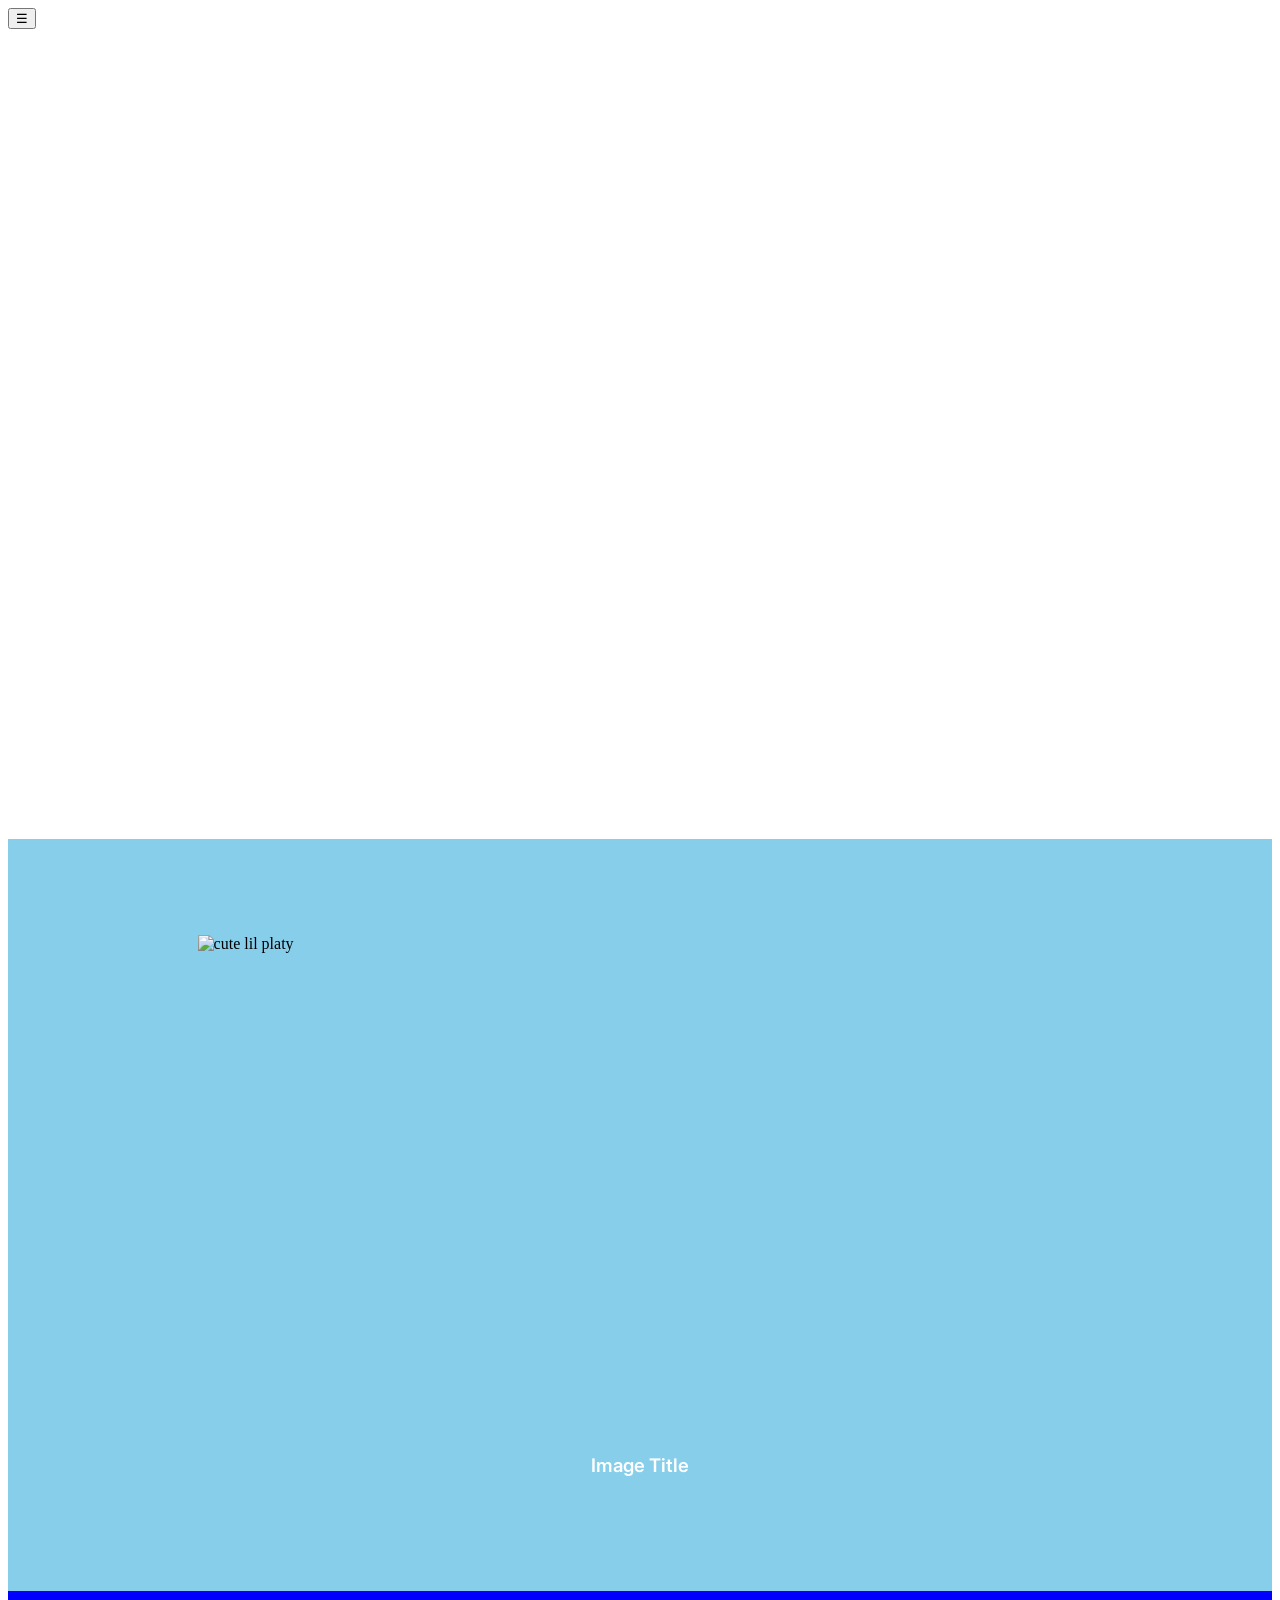
==== website/index.html @ 30c5d7a0 "started skeleton" ====
<!DOCTYPE html>
<html lang="eng">
<head>
    <meta charset="UTF-8">
    <meta name="viewport" content="width=device-width, initial-scale=1.0">
    <title>ruilyn</title>
    <link rel="stylesheet" href="css/styles.css">
</head>

<body>

    <header>
        <nav>
            <!--logo-->
            <button class="menu-button">☰</button>
        </nav>
    </header>

<main>

    <section class="hero">
        <!--heading-->
        <!--subtitle-->
        <!--art-->
    </section>

    <section class="content">

            <section class="featured">
                <img src="https://assets.wwf.org.au/image/upload/v1674690824/website-media/news-blogs/platypus_naturepicturelibrary.jpg" alt="cute lil platy">
                <h1>Image Title</h1>
            </section>

            <section class="blog-preview">
                <!--three portrait cards-->
            </section>

    </section>

</main>

    <footer class="footer">
        <!--contact-->
        <!--location-->
        <!--copyright-->
    </footer>

</body>

</html>
---- website/css/styles.css ----
@font-face {
    font-family: "CrimsonText";
    src: url("../fonts/CrimsonText-Regular.ttf") format("truetype")
}

@font-face {
    font-family: "Inter";
    src: url("../fonts/Inter_24pt-SemiBold.ttf") format("truetype")
}

@font-face {
    font-family: "Datatype";
    src: url("../fonts/Datatype-VariableFont_wdth,wght.ttf") format("truetype")
}

@font-face {
    font-family: "Tanker";
    src: url("../fonts/Tanker-Regular.ttf") format("truetype")
}

h1 {
    font-family: "Inter", sans-serif;
    color: white;
}

h2 {
    font-family: "Datatype", sans-serif;
    color: white;
}

.hero {
    min-height: 90vh;
    background: white;
}

.featured {
    padding: 6rem 0;
    display: flex;
    flex-direction: column;
    align-items: center;
    background: skyblue;
}

.featured img {
    width: 70%;
    height: 500px;
    object-fit: cover;
}

.blog-preview {
    padding: 8rem 0;
    background: blue;
}

.footer {
    padding: 2rem;
    background: skyblue;
}
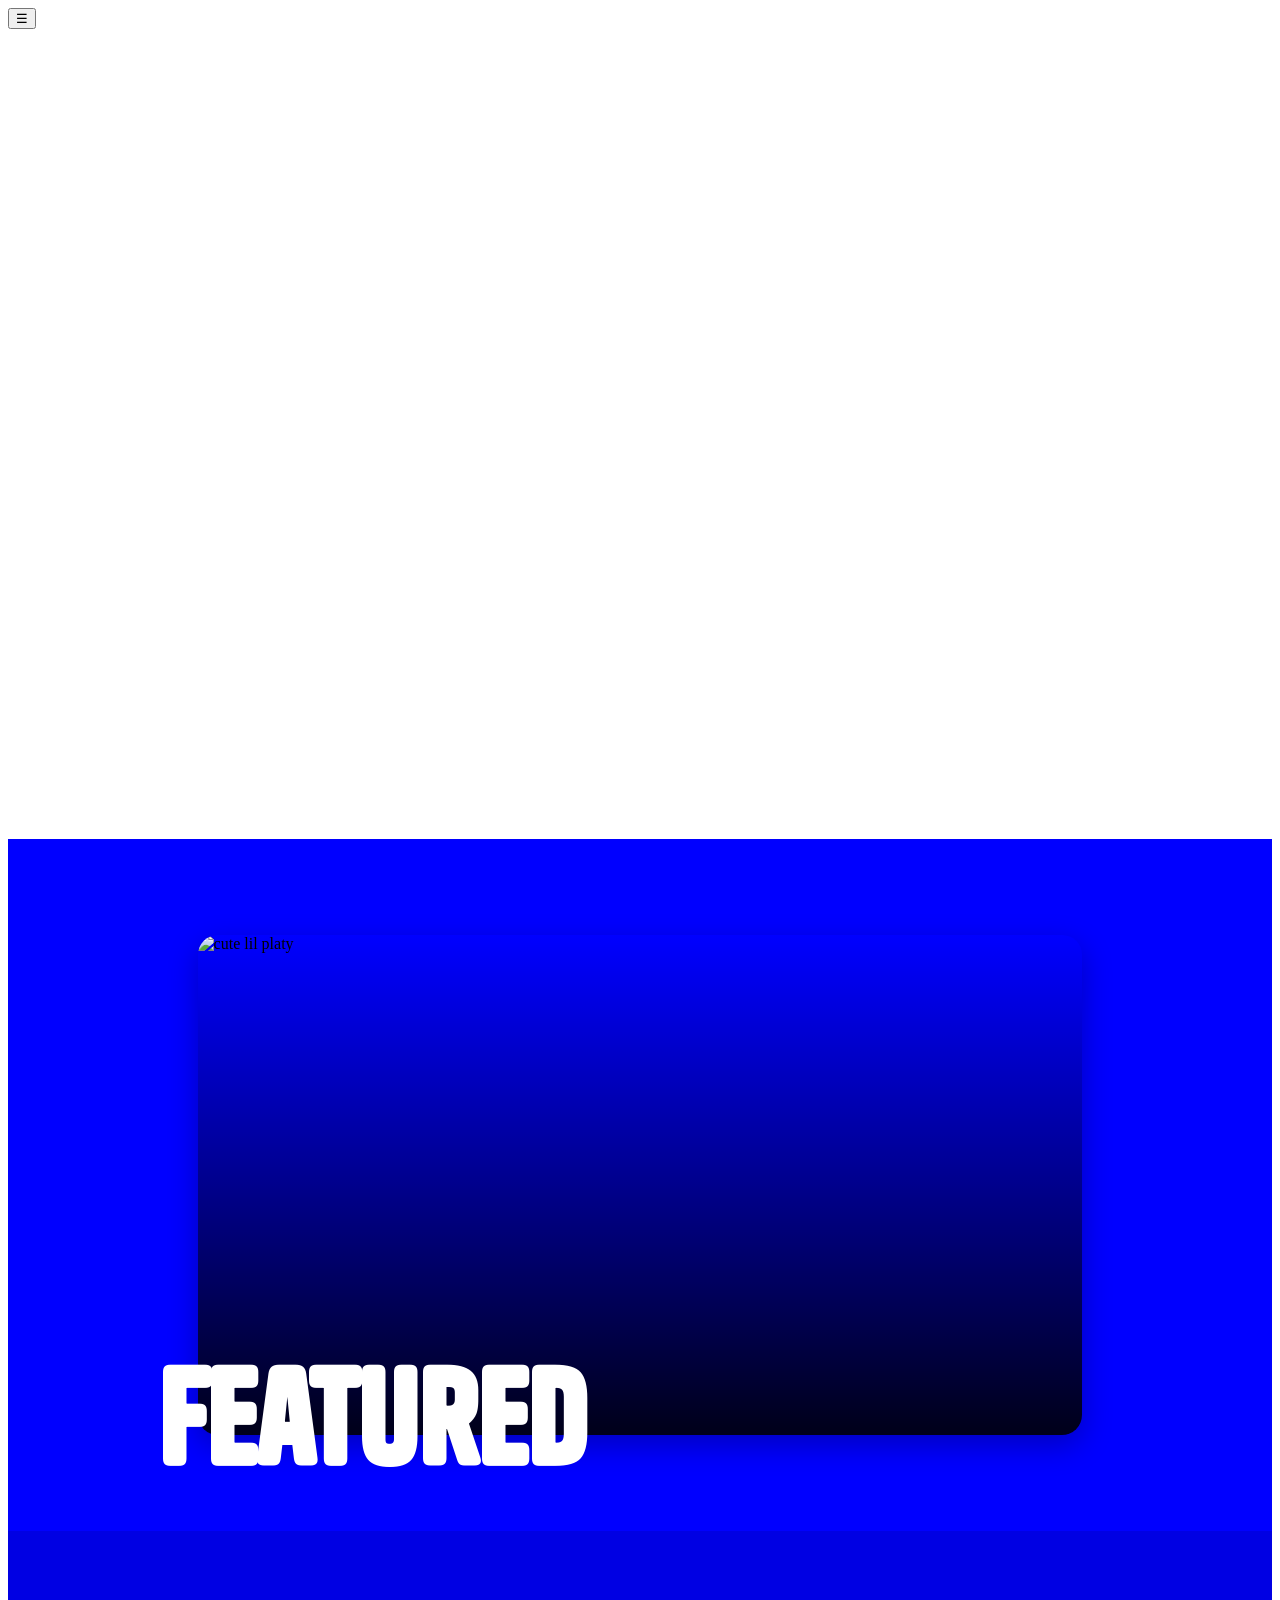
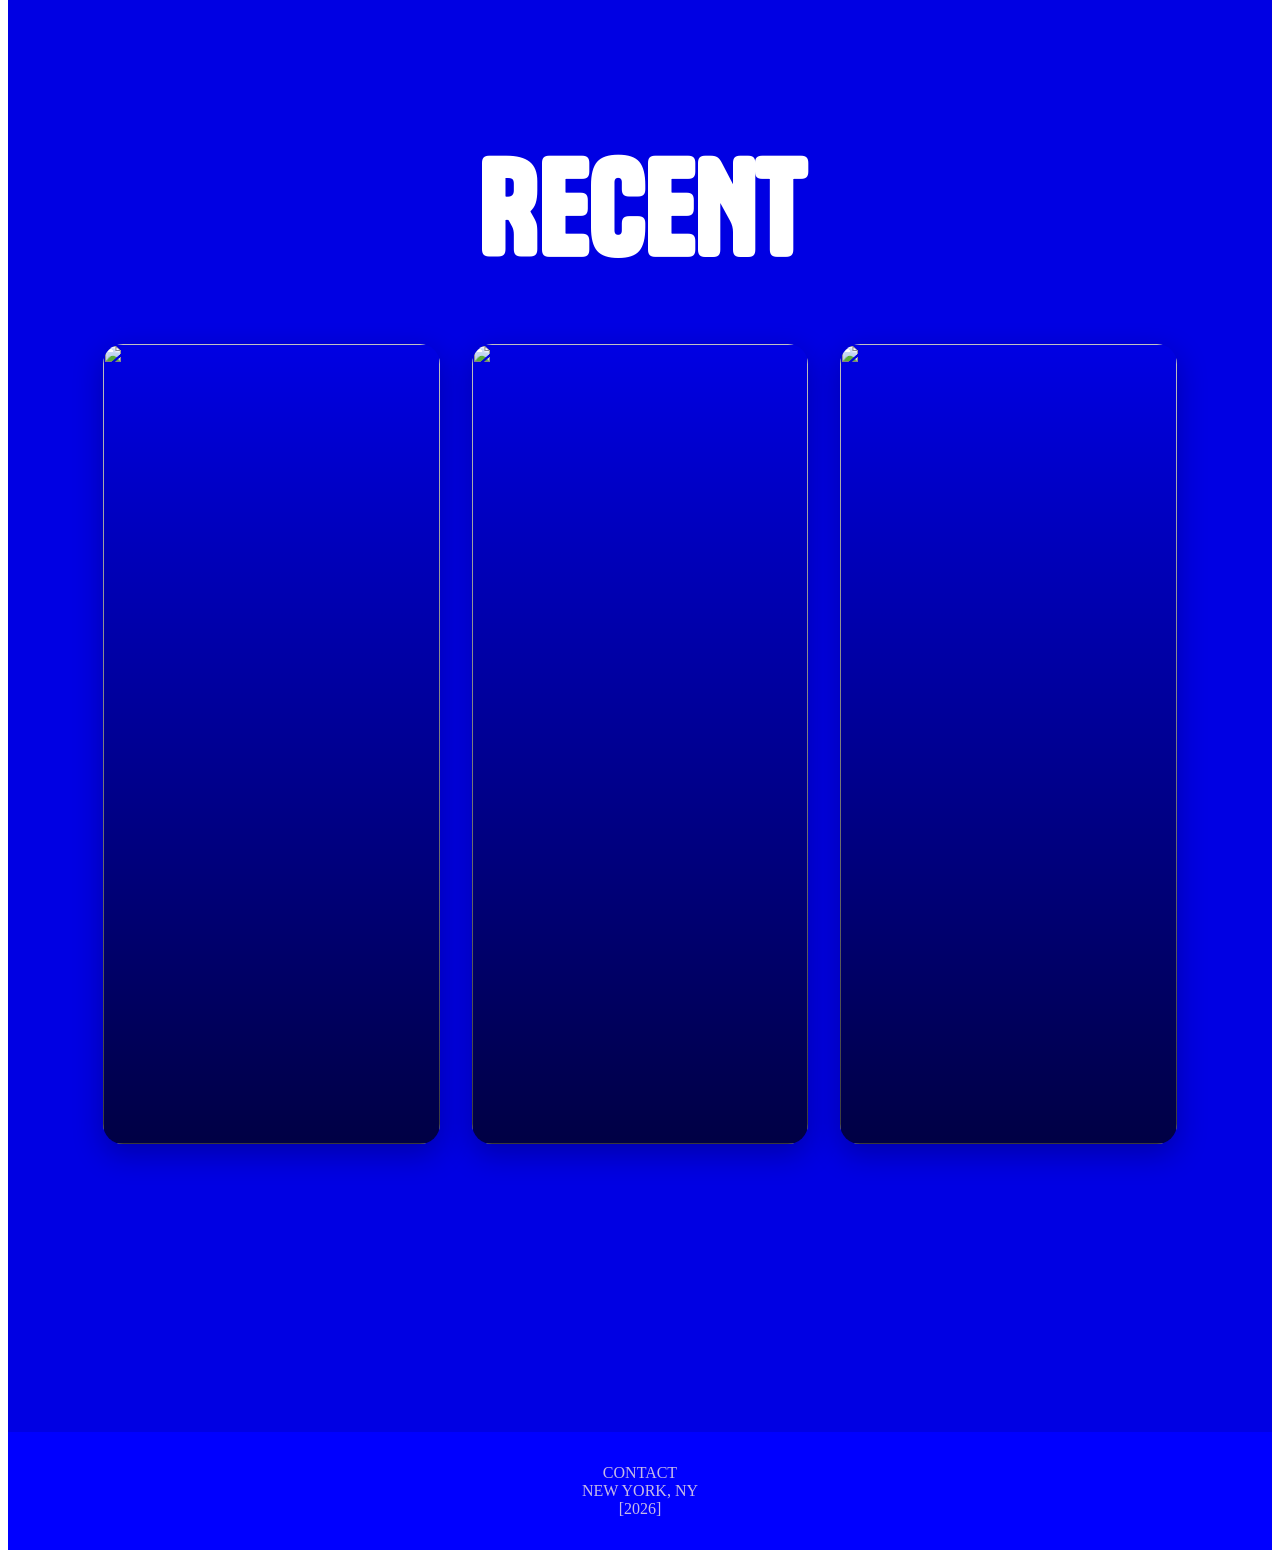
==== commit cd7edcf4: "styling some of main" ====
--- a/website/index.html
+++ b/website/index.html
@@ -27,12 +27,29 @@
     <section class="content">
 
             <section class="featured">
-                <img src="https://assets.wwf.org.au/image/upload/v1674690824/website-media/news-blogs/platypus_naturepicturelibrary.jpg" alt="cute lil platy">
-                <h1>Image Title</h1>
+                <div class="image-wrapper">
+                    <img src="https://assets.wwf.org.au/image/upload/v1674690824/website-media/news-blogs/platypus_naturepicturelibrary.jpg" alt="cute lil platy">
+                    <h1>featured</h1>
+                </div>
             </section>
 
             <section class="blog-preview">
-                <!--three portrait cards-->
+                <h1 class="blog-title">RECENT</h1>
+
+                <div class="blog-grid">
+                    <div class="blog-card">
+                        <img src="https://external-preview.redd.it/the-cutest-bunny-ever-v0-K79wB9y6FTucCH_G3UPUwYwG0-GNLL23GscggOwBTTk.jpeg?auto=webp&s=de1d626796770f38f88dc35085ad1b6b9e1d6243">
+                    </div>
+
+                    <div class="blog-card">
+                        <img src="https://i.imgur.com/57Ngi.jpg">
+                    </div>
+
+                    <div class="blog-card">
+                        <img src="https://listproducer.com/wp-content/uploads/2014/10/cute.jpg">
+                    </div>
+                </div>
+
             </section>
 
     </section>
@@ -40,9 +57,9 @@
 </main>
 
     <footer class="footer">
-        <!--contact-->
-        <!--location-->
-        <!--copyright-->
+        <a href="mailto:ruilyn@proton.me">CONTACT</a><br>
+        NEW YORK, NY<br>
+        [2026]
     </footer>
 
 </body>
--- a/website/css/styles.css
+++ b/website/css/styles.css
@@ -19,7 +19,7 @@
 }
 
 h1 {
-    font-family: "Inter", sans-serif;
+    font-family: "Tanker", sans-serif;
     color: white;
 }
 
@@ -36,23 +36,99 @@
 .featured {
     padding: 6rem 0;
     display: flex;
-    flex-direction: column;
-    align-items: center;
-    background: skyblue;
+    justify-content: center;
+    background: blue;
 }
 
-.featured img {
+.image-wrapper {
+    overflow: visible;
+    position: relative;
     width: 70%;
+}
+
+.image-wrapper img {
+    width: 100%;
     height: 500px;
     object-fit: cover;
+    display: block;
+    border-radius: 20px;
+    box-shadow: 0px 10px 30px rgba(0, 0, 0, 0.25);
+}
+
+.image-wrapper::after {
+    content: "";
+    position: absolute;
+    inset: 0;
+    background: linear-gradient(to top, rgba(0,0,0,0.9), transparent);
+    pointer-events: none;
+    border-radius: 20px;
+}
+
+.image-wrapper h1 {
+    position: absolute;
+    bottom: -70px;
+    left: -40px;
+    margin: 0;
+    font-size: 8rem;
+    color: white;
+    z-index: 2;
 }
 
 .blog-preview {
-    padding: 8rem 0;
-    background: blue;
+    padding: 4rem 0 18rem;
+    background: rgb(0, 0, 227);
+    text-align:center;
+}
+
+.blog-title {
+    font-size: 8rem;
+    margin-bottom: 3rem;
+}
+
+.blog-grid {
+    display: grid;
+    grid-template-columns: repeat(3, 1fr);
+    gap: 2rem;
+    width: 85%;
+    margin: 0 auto;
+}
+
+.blog-card {
+    position: relative;
+    border-radius: 20px;
+    overflow: hidden;
+    box-shadow: 0 10px 30px rgba(0,0,0,0.25);
+}
+
+.blog-card img {
+    width: 100%;
+    height: 800px;
+    object-fit: cover;
+    display: block;
+}
+
+.blog-card::after {
+    content: "";
+    position: absolute;
+    inset: 0;
+    background: linear-gradient(
+        to top,
+        rgba(0,0,0,0.7),
+        rgba(0,0,0,0)
+    );
+    pointer-events: none;
 }
 
 .footer {
     padding: 2rem;
-    background: skyblue;
-}+    background: blue;
+    font: "CrimsonText", serif;
+    font-size: 1rem;
+    color: rgb(198, 186, 230);
+    text-align: center;
+}
+
+.footer a {
+    color: inherit;
+    text-decoration: none;
+}
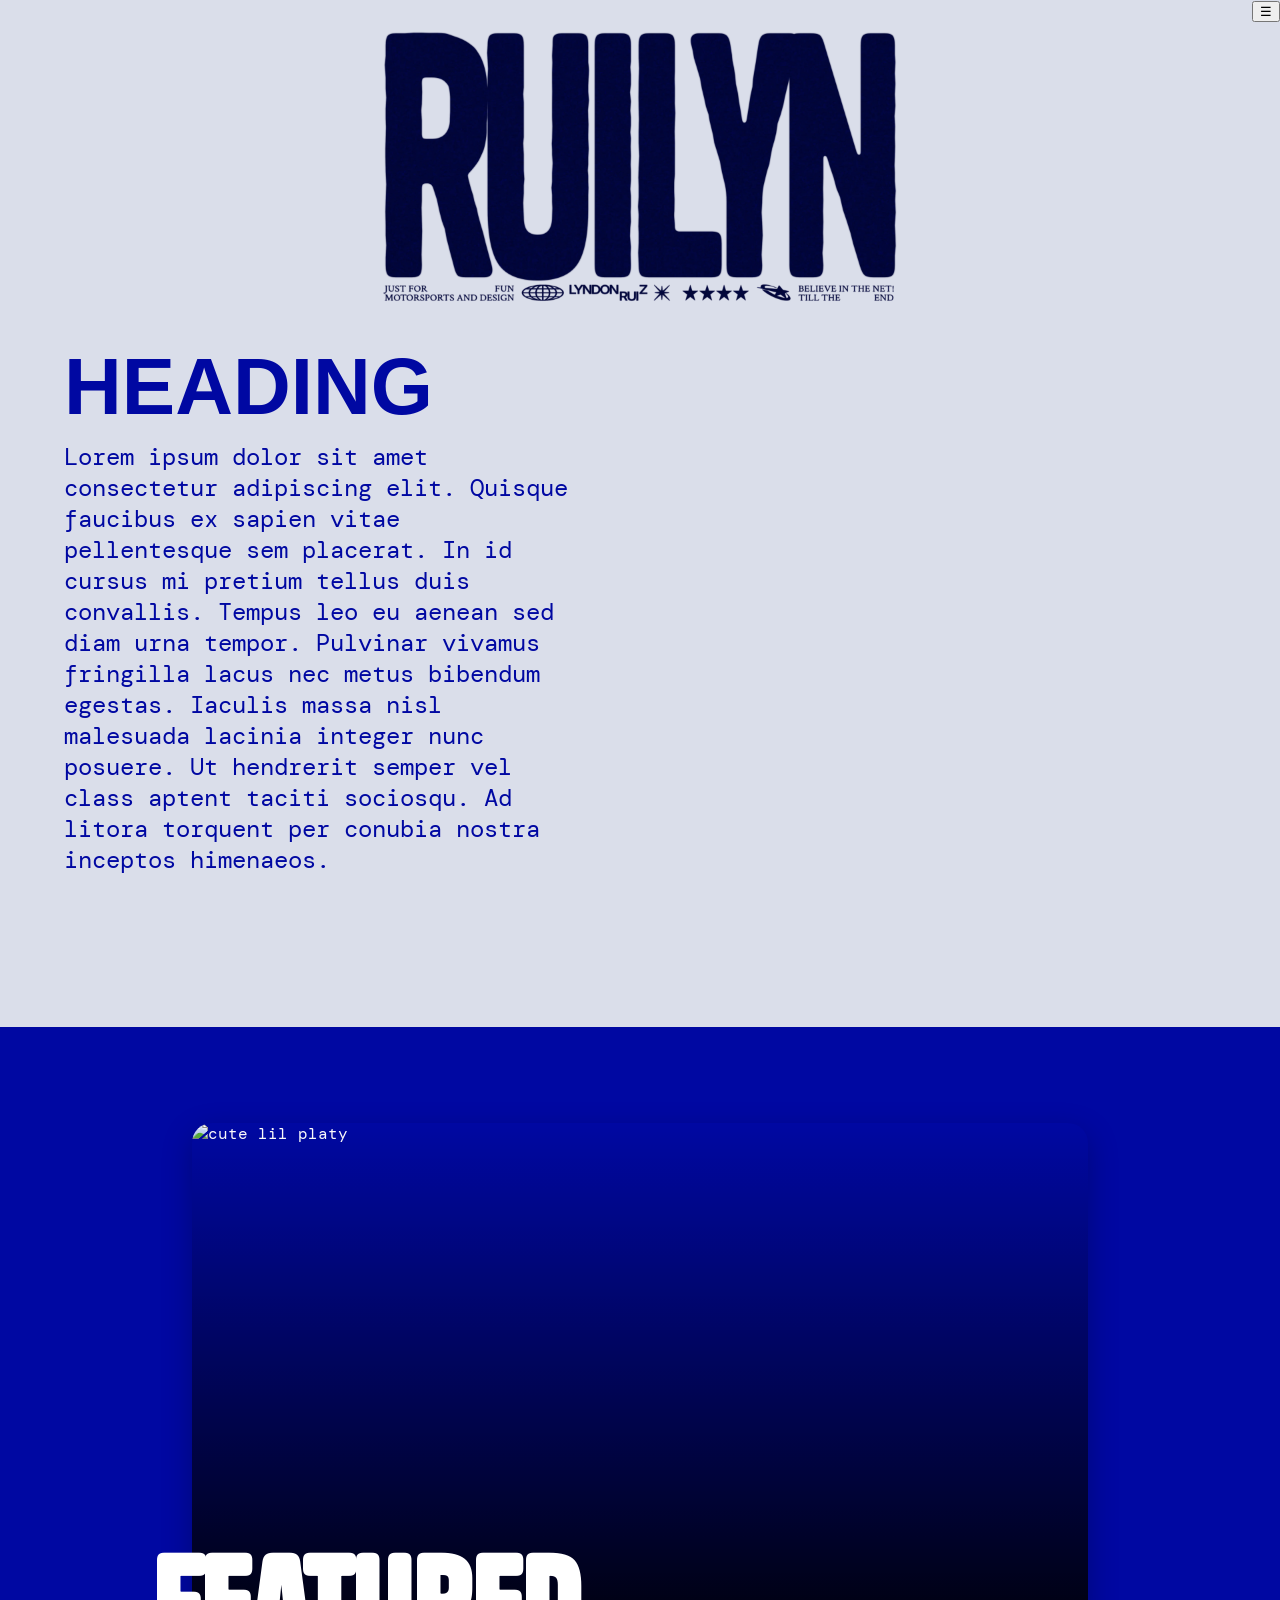
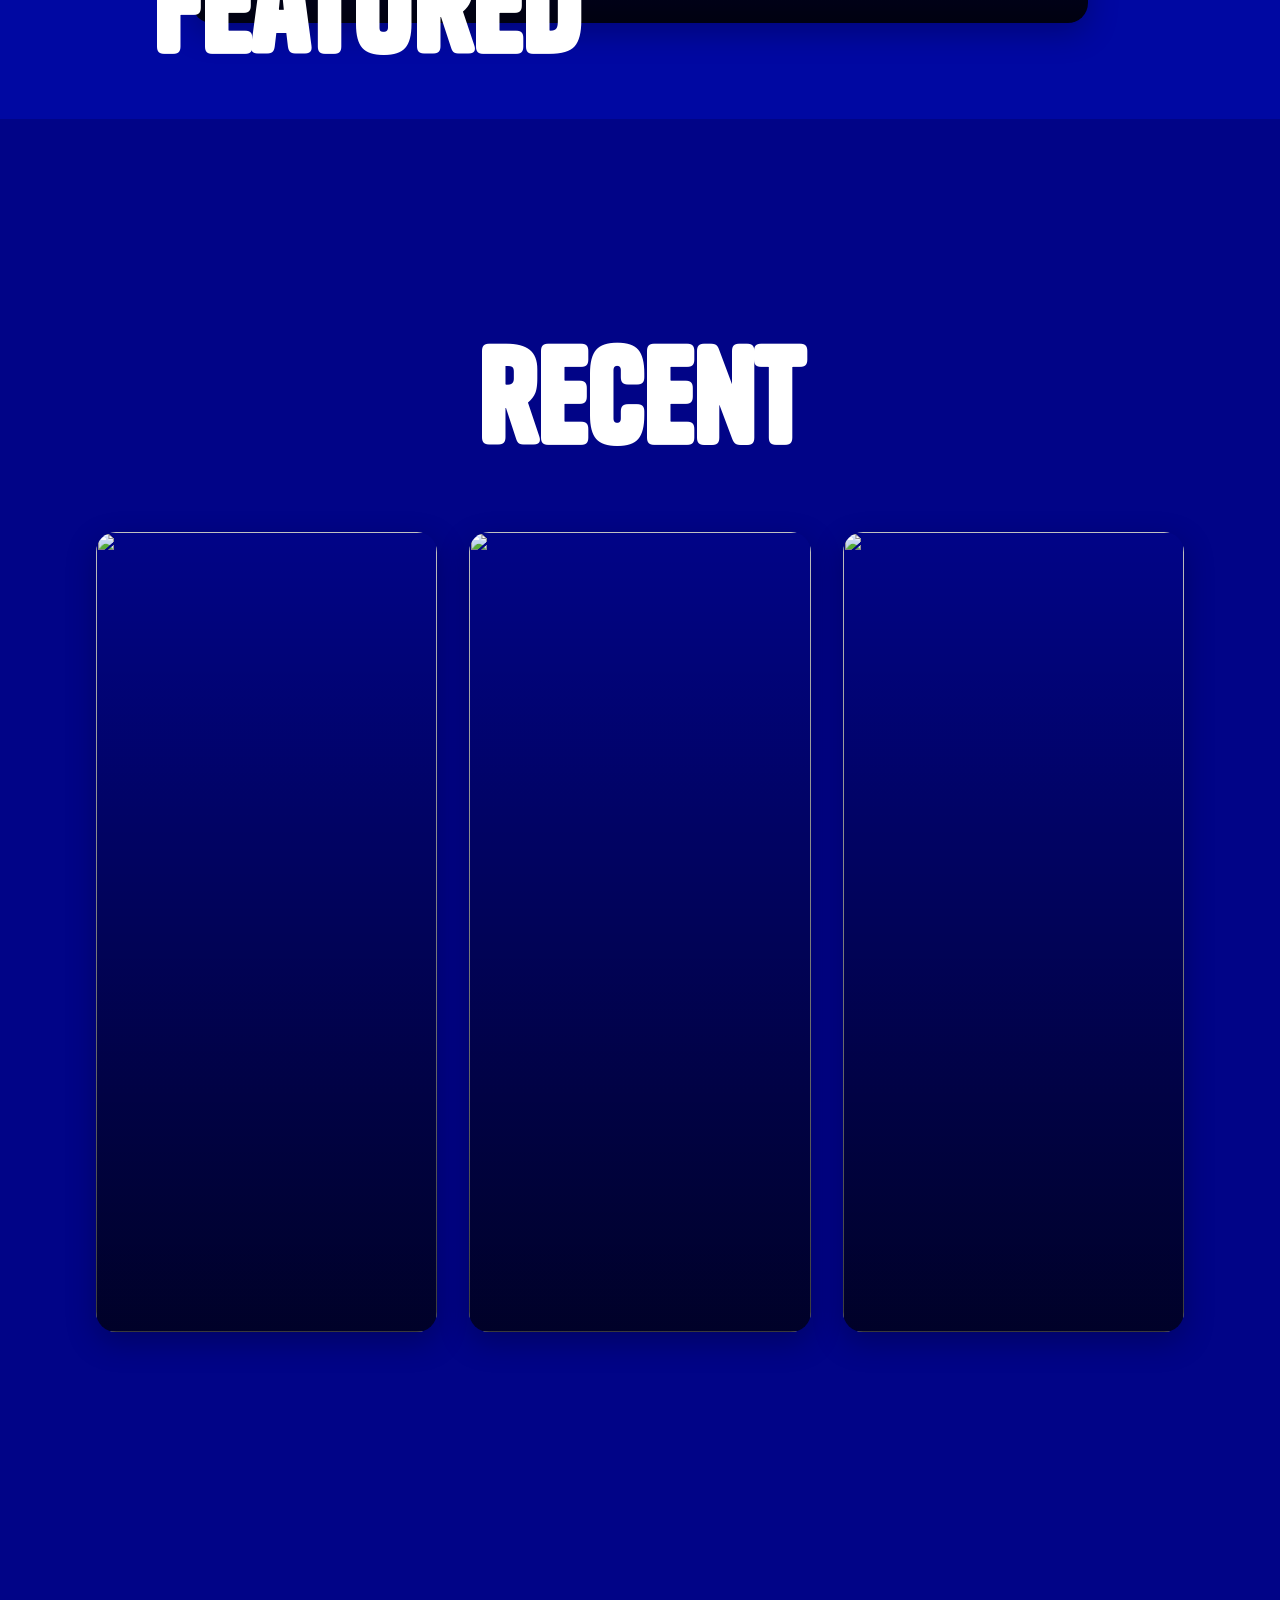
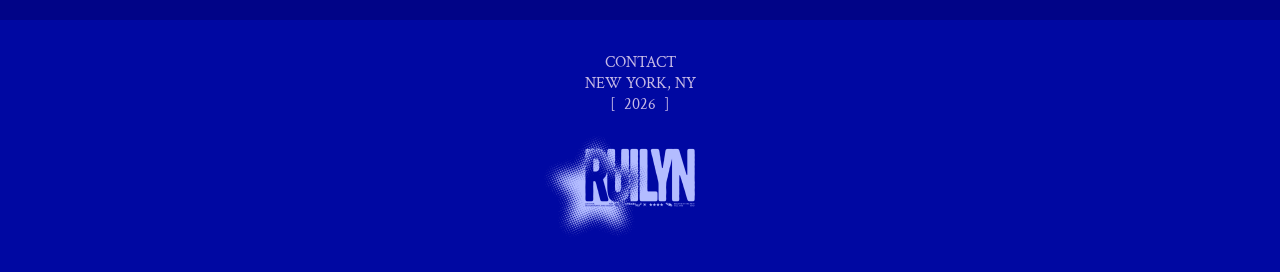
==== commit 3fa49fe0: "started hero section and added logo" ====
--- a/website/index.html
+++ b/website/index.html
@@ -11,7 +11,6 @@
 
     <header>
         <nav>
-            <!--logo-->
             <button class="menu-button">☰</button>
         </nav>
     </header>
@@ -19,8 +18,16 @@
 <main>
 
     <section class="hero">
-        <!--heading-->
-        <!--subtitle-->
+        <img src="images/logo.webp" class="logo">
+        <div class="hero-text">
+        <h2>HEADING</h2>
+        <p>Lorem ipsum dolor sit amet consectetur adipiscing elit. Quisque faucibus ex sapien 
+        vitae pellentesque sem placerat. In id cursus mi pretium tellus duis convallis. 
+        Tempus leo eu aenean sed diam urna tempor. Pulvinar vivamus fringilla lacus nec metus 
+        bibendum egestas. Iaculis massa nisl malesuada lacinia integer nunc posuere. Ut 
+        hendrerit semper vel class aptent taciti sociosqu. Ad litora torquent per conubia 
+        nostra inceptos himenaeos.</p>
+        </div>
         <!--art-->
     </section>
 
@@ -34,7 +41,7 @@
             </section>
 
             <section class="blog-preview">
-                <h1 class="blog-title">RECENT</h1>
+                <h1 class="blog-title">recent</h1>
 
                 <div class="blog-grid">
                     <div class="blog-card">
@@ -59,7 +66,8 @@
     <footer class="footer">
         <a href="mailto:ruilyn@proton.me">CONTACT</a><br>
         NEW YORK, NY<br>
-        [2026]
+        [&ensp;2026&ensp;]
+        <img src="images/logo-star.webp" class="logo-star">
     </footer>
 
 </body>
--- a/website/css/styles.css
+++ b/website/css/styles.css
@@ -1,3 +1,12 @@
+*, *::before, *::after {
+    box-sizing: border-box;
+}
+
+html, body {
+    margin: 0;
+    padding: 0;
+}
+
 @font-face {
     font-family: "CrimsonText";
     src: url("../fonts/CrimsonText-Regular.ttf") format("truetype")
@@ -18,9 +27,13 @@
     src: url("../fonts/Tanker-Regular.ttf") format("truetype")
 }
 
+@font-face {
+    font-family: "DMMono";
+    src: url("../fonts/DMMono-Regular.ttf") format("truetype")
+}
+
 h1 {
     font-family: "Tanker", sans-serif;
-    color: white;
 }
 
 h2 {
@@ -28,16 +41,54 @@
     color: white;
 }
 
+body {
+    font-family: "DMMono", monospace;
+}
+
+nav {
+  position: fixed;
+  top: 0;
+  right: 0;
+}
+
+.logo {
+  display: block;
+  width: 40rem;
+  height: auto;
+  margin: 0 auto;
+}
+
 .hero {
     min-height: 90vh;
-    background: white;
+    background: rgb(218, 222, 234);
+    padding-bottom: 8rem;
+}
+
+.hero-text {
+    text-align: left;
+    width: 40%;
+    margin-left: 4rem;
+}
+
+.hero-text h2 {
+  font-size: 5rem;
+  color: rgb(0, 8, 162);
+  margin-top: 0.5rem;
+  margin-bottom: 0.5rem;
+}
+
+.hero-text p {
+  font-size: 1.5rem;
+  color: rgb(0, 8, 162);
+  margin-top: 0;
 }
 
 .featured {
     padding: 6rem 0;
     display: flex;
     justify-content: center;
-    background: blue;
+    background: rgb(0, 8, 162);
+    color: white
 }
 
 .image-wrapper {
@@ -76,8 +127,9 @@
 
 .blog-preview {
     padding: 4rem 0 18rem;
-    background: rgb(0, 0, 227);
+    background: rgb(1, 4, 135);
     text-align:center;
+    color: white
 }
 
 .blog-title {
@@ -121,11 +173,18 @@
 
 .footer {
     padding: 2rem;
-    background: blue;
-    font: "CrimsonText", serif;
+    background: rgb(0, 8, 162);
+    font-family: "CrimsonText", serif;
     font-size: 1rem;
     color: rgb(198, 186, 230);
     text-align: center;
+}
+
+.logo-star {
+  display: block;
+  width: 15rem;
+  height: auto;
+  margin: 0 auto;
 }
 
 .footer a {
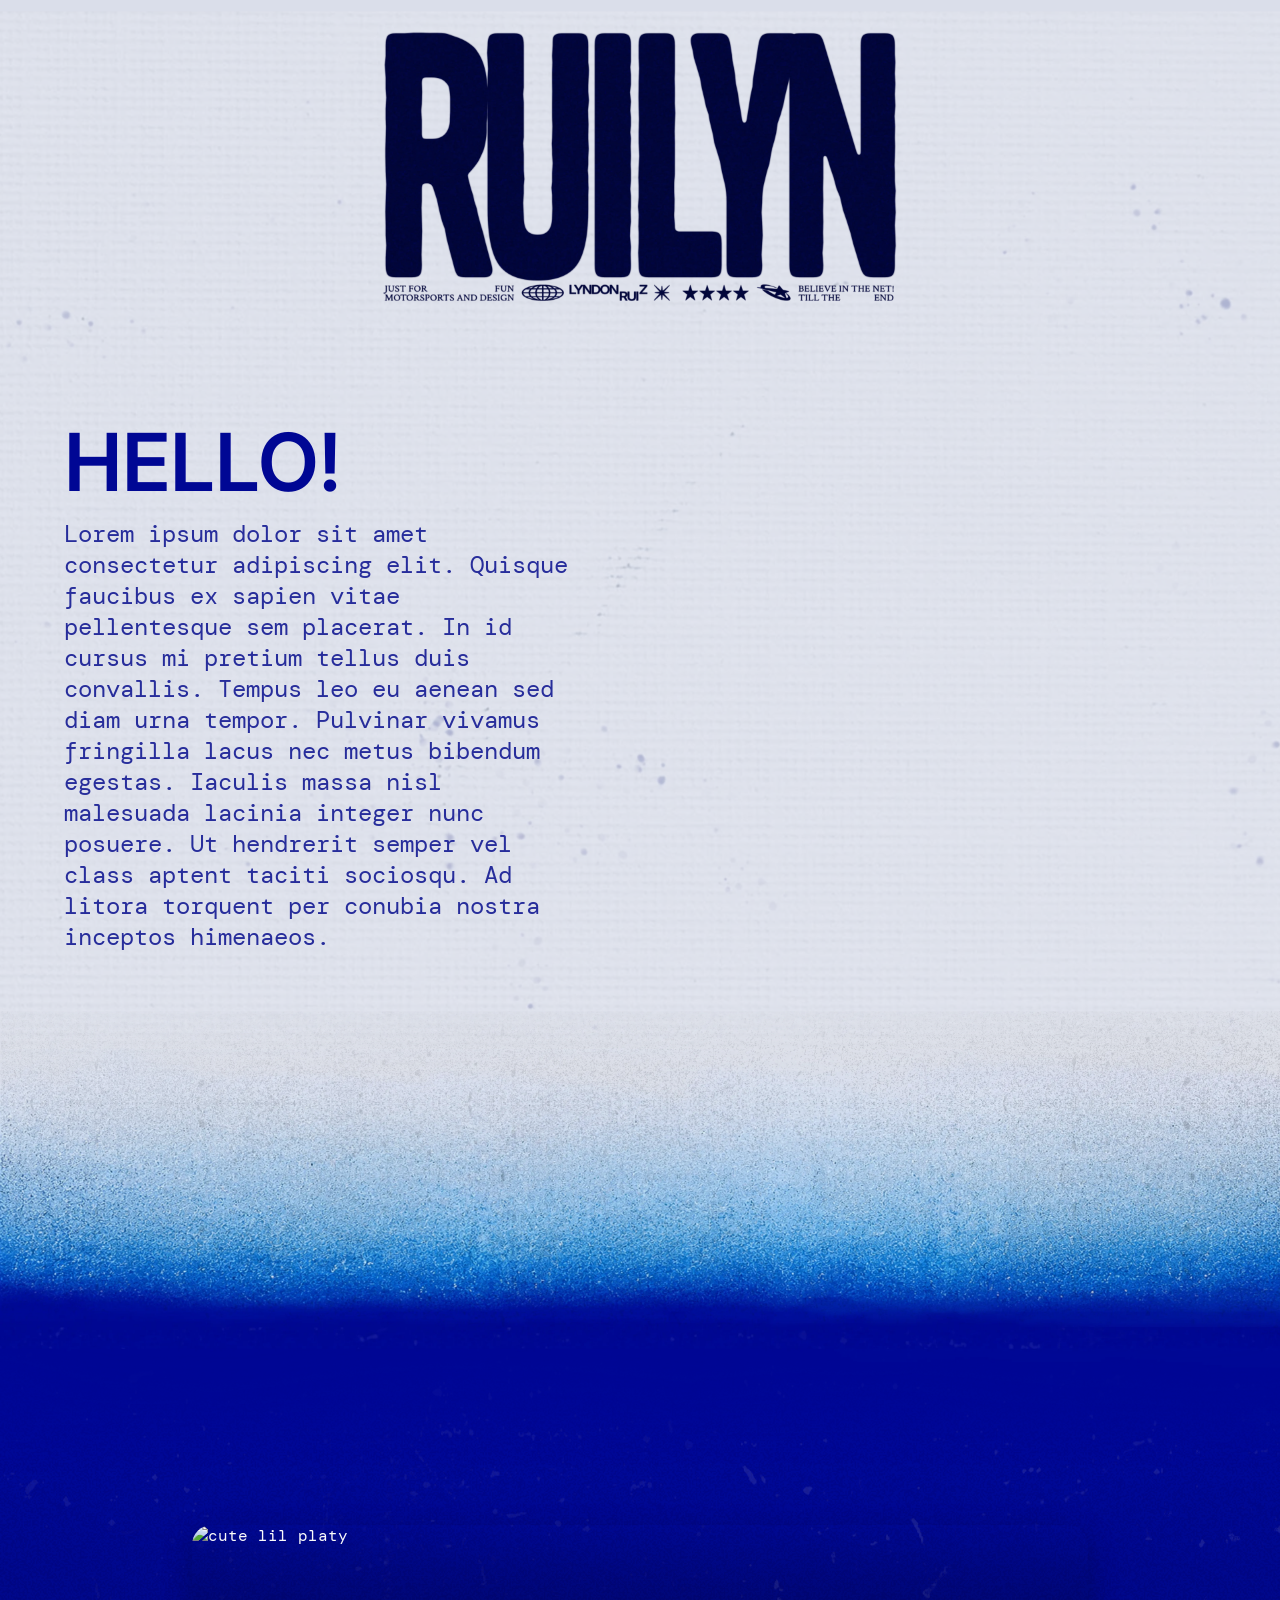
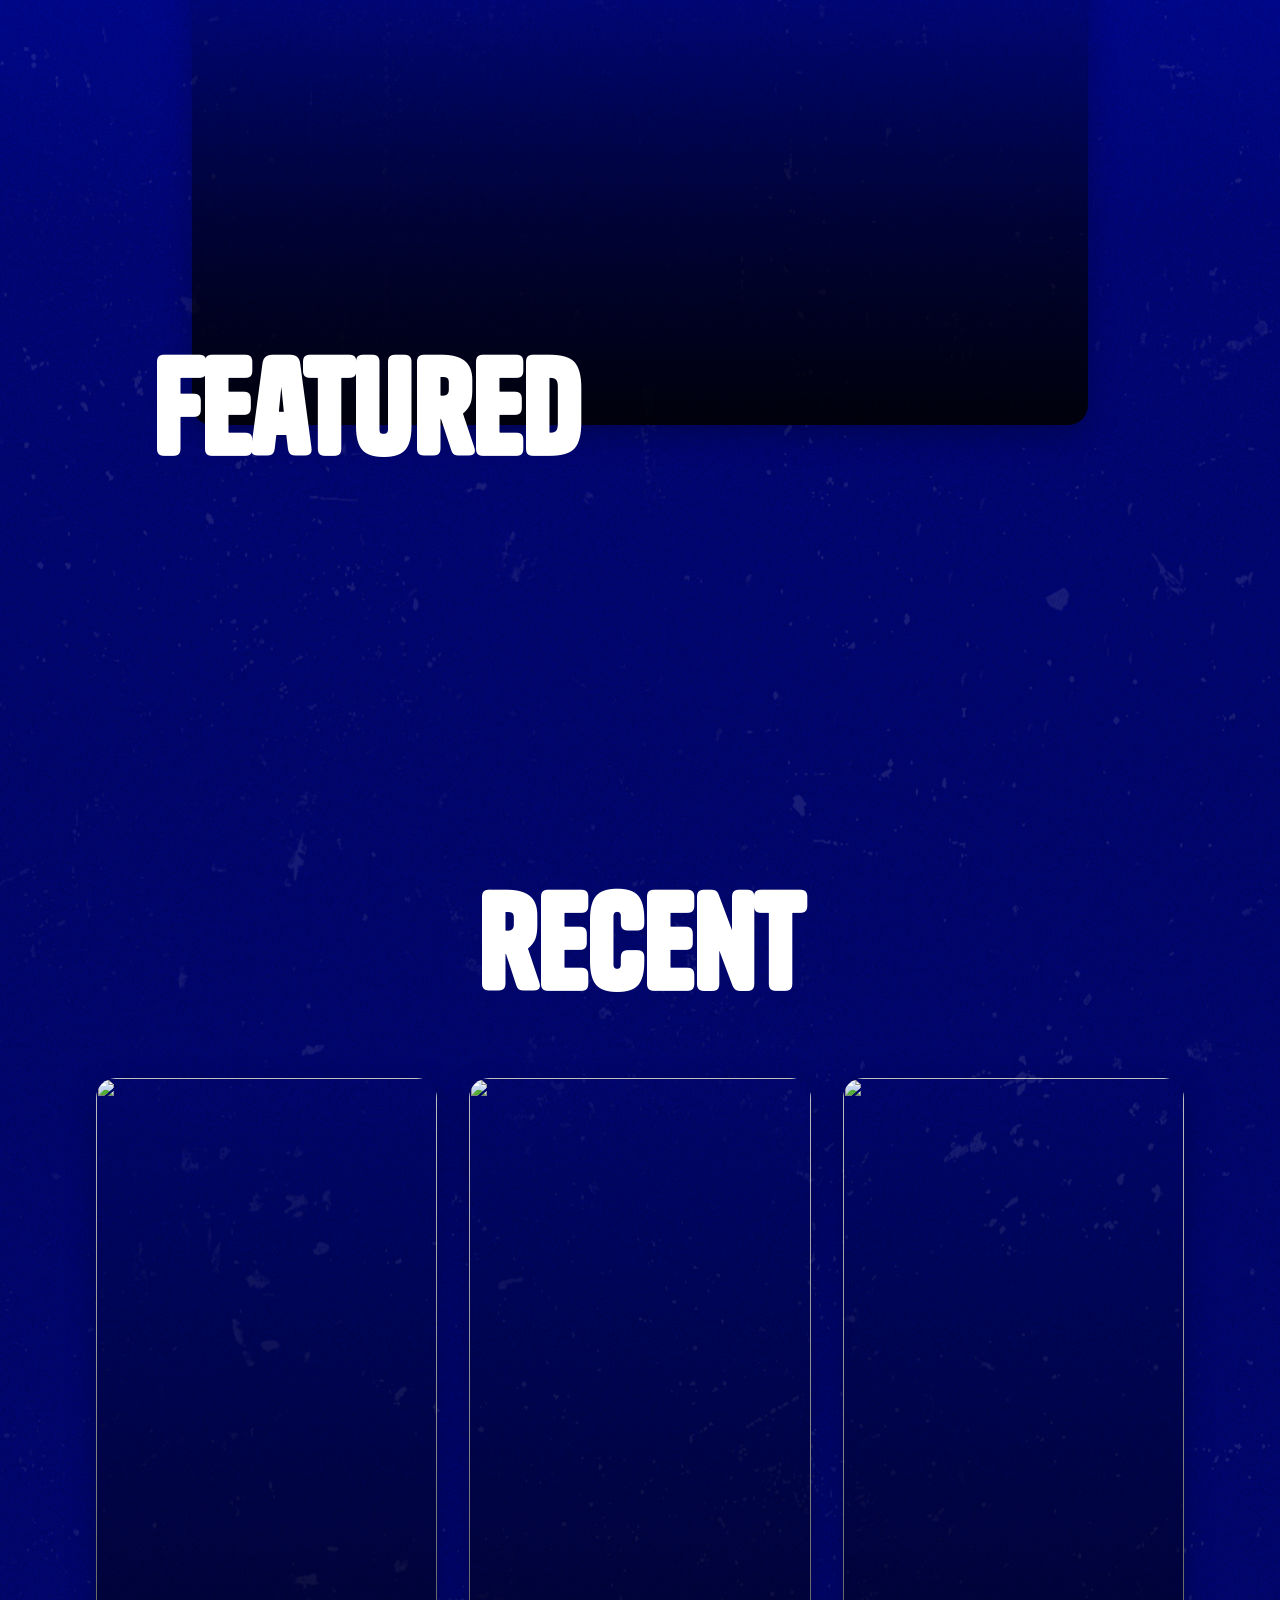
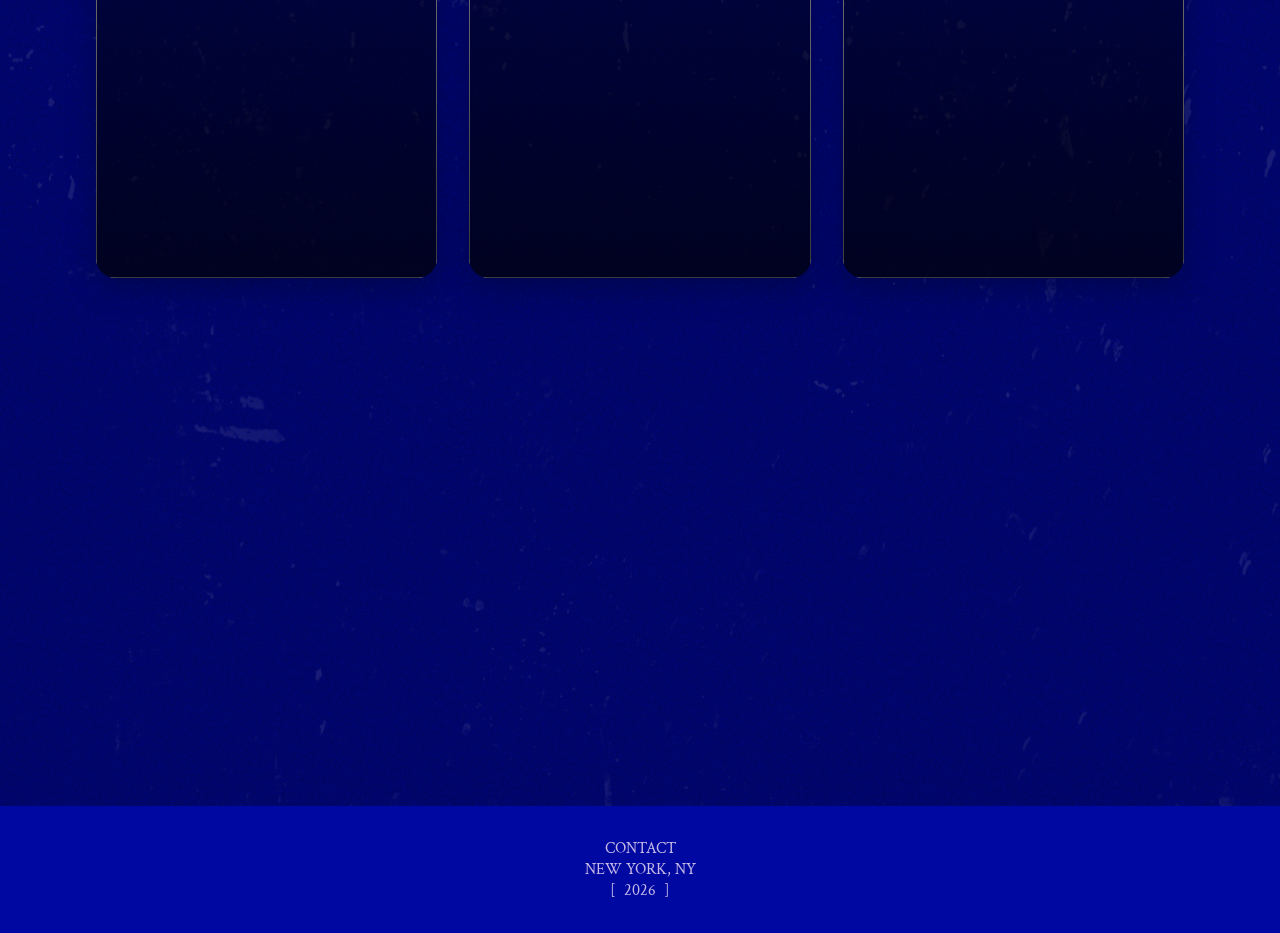
==== commit 4b9d8786: "textures and border" ====
--- a/website/index.html
+++ b/website/index.html
@@ -6,6 +6,8 @@
     <title>ruilyn</title>
     <link rel="stylesheet" href="css/styles.css">
 </head>
+
+<script src="js/script.js"></script>
 
 <body>
 
@@ -20,7 +22,7 @@
     <section class="hero">
         <img src="images/logo.webp" class="logo">
         <div class="hero-text">
-        <h2>HEADING</h2>
+        <h2>HELLO!</h2>
         <p>Lorem ipsum dolor sit amet consectetur adipiscing elit. Quisque faucibus ex sapien 
         vitae pellentesque sem placerat. In id cursus mi pretium tellus duis convallis. 
         Tempus leo eu aenean sed diam urna tempor. Pulvinar vivamus fringilla lacus nec metus 
@@ -31,8 +33,13 @@
         <!--art-->
     </section>
 
+    <div class="seam">
+        <img class="border" src="images/border.webp">
+    </div>
+    
     <section class="content">
 
+        <div class="content-inner">
             <section class="featured">
                 <div class="image-wrapper">
                     <img src="https://assets.wwf.org.au/image/upload/v1674690824/website-media/news-blogs/platypus_naturepicturelibrary.jpg" alt="cute lil platy">
@@ -56,8 +63,8 @@
                         <img src="https://listproducer.com/wp-content/uploads/2014/10/cute.jpg">
                     </div>
                 </div>
-
             </section>
+        </div>
 
     </section>
 
@@ -67,7 +74,6 @@
         <a href="mailto:ruilyn@proton.me">CONTACT</a><br>
         NEW YORK, NY<br>
         [&ensp;2026&ensp;]
-        <img src="images/logo-star.webp" class="logo-star">
     </footer>
 
 </body>
--- a/website/css/styles.css
+++ b/website/css/styles.css
@@ -56,39 +56,141 @@
   width: 40rem;
   height: auto;
   margin: 0 auto;
+  position: relative;
+  z-index: 2;
 }
 
 .hero {
+    padding-bottom: var(--hero-seam-space);
     min-height: 90vh;
     background: rgb(218, 222, 234);
-    padding-bottom: 8rem;
+    position: relative;
+    z-index: 1;
+    isolation: isolate;
+    overflow: hidden;
+}
+
+.hero::before {
+    content: "";
+    top: 0;
+    left: 0;
+    width: 100%;
+    height: 100%;
+    background: url("../images/noise.webp") center / cover no-repeat;
+    opacity: 0.07;
+    position: absolute;
+    pointer-events: none;
+    z-index: 1;
+}
+
+.hero::after {
+    content: "";
+    top: 0;
+    left: 0;
+    width: 100%;
+    height: 100%;
+    background: url("../images/noise2.webp") center / cover no-repeat;
+    opacity: 0.2;
+    position: absolute;
+    pointer-events: none;
+    z-index: 1;
 }
 
 .hero-text {
+    margin-top: 5rem;
+    position: relative;
     text-align: left;
     width: 40%;
     margin-left: 4rem;
+    z-index: 5;
 }
 
 .hero-text h2 {
-  font-size: 5rem;
-  color: rgb(0, 8, 162);
-  margin-top: 0.5rem;
-  margin-bottom: 0.5rem;
+    font-size: 5rem;
+    font-family: "Inter", sans-serif;
+    color: rgb(0, 7, 148);
+    margin-top: 0.5rem;
+    margin-bottom: 0.5rem;
 }
 
 .hero-text p {
-  font-size: 1.5rem;
-  color: rgb(0, 8, 162);
-  margin-top: 0;
+    font-size: 1.5rem;
+    color: rgb(39, 45, 155);
+    margin-top: 0;
+}
+
+main {
+    position: relative;
+    min-height: 100vh;
+}
+
+:root {
+    --hero-seam-space: 120px;
+    --content-seam-space: 60px;
+    --border-offset: -50%;
+}
+
+.seam {
+    position: relative;
+    height: 0;
+    z-index: 4;
+}
+
+.border {
+    width: 100%;
+    height: auto;
+    display: block;
+    position: absolute;
+    left: 0;
+    top: 50%;
+    transform: translateY(-50%);
+    pointer-events: none;
+}
+
+.content {
+    z-index: 2;
+    overflow: hidden;
+    padding-top: var(--content-seam-space);
+    position: relative;
+}
+
+.content-inner {
+    background:
+        linear-gradient(
+        to bottom,
+        rgb(0, 8, 162),
+        #000572,
+        rgb(0, 5, 105) 40%);
+}
+
+.content::before {
+    content: "";
+    position: absolute;
+    inset: 0;
+    background: url("../images/noise-s.webp") top left repeat;
+    opacity: 0.1;
+    mix-blend-mode: soft-light;
+    pointer-events: none;
+    z-index: 0
+}
+
+.content::after {
+    content: "";
+    position: absolute !important;
+    inset: 0;
+    background: url("../images/03.webp") top left repeat;
+    opacity: 0.1;
+    pointer-events: none;
+    z-index: 0
 }
 
 .featured {
-    padding: 6rem 0;
+    padding: 15rem 0;
     display: flex;
     justify-content: center;
-    background: rgb(0, 8, 162);
-    color: white
+    color: white;
+    position: relative;
+    z-index: 2;
 }
 
 .image-wrapper {
@@ -126,10 +228,11 @@
 }
 
 .blog-preview {
-    padding: 4rem 0 18rem;
-    background: rgb(1, 4, 135);
+    position: relative;
+    padding: 4rem 0 33rem;
     text-align:center;
-    color: white
+    color: white;
+    z-index: 2;
 }
 
 .blog-title {
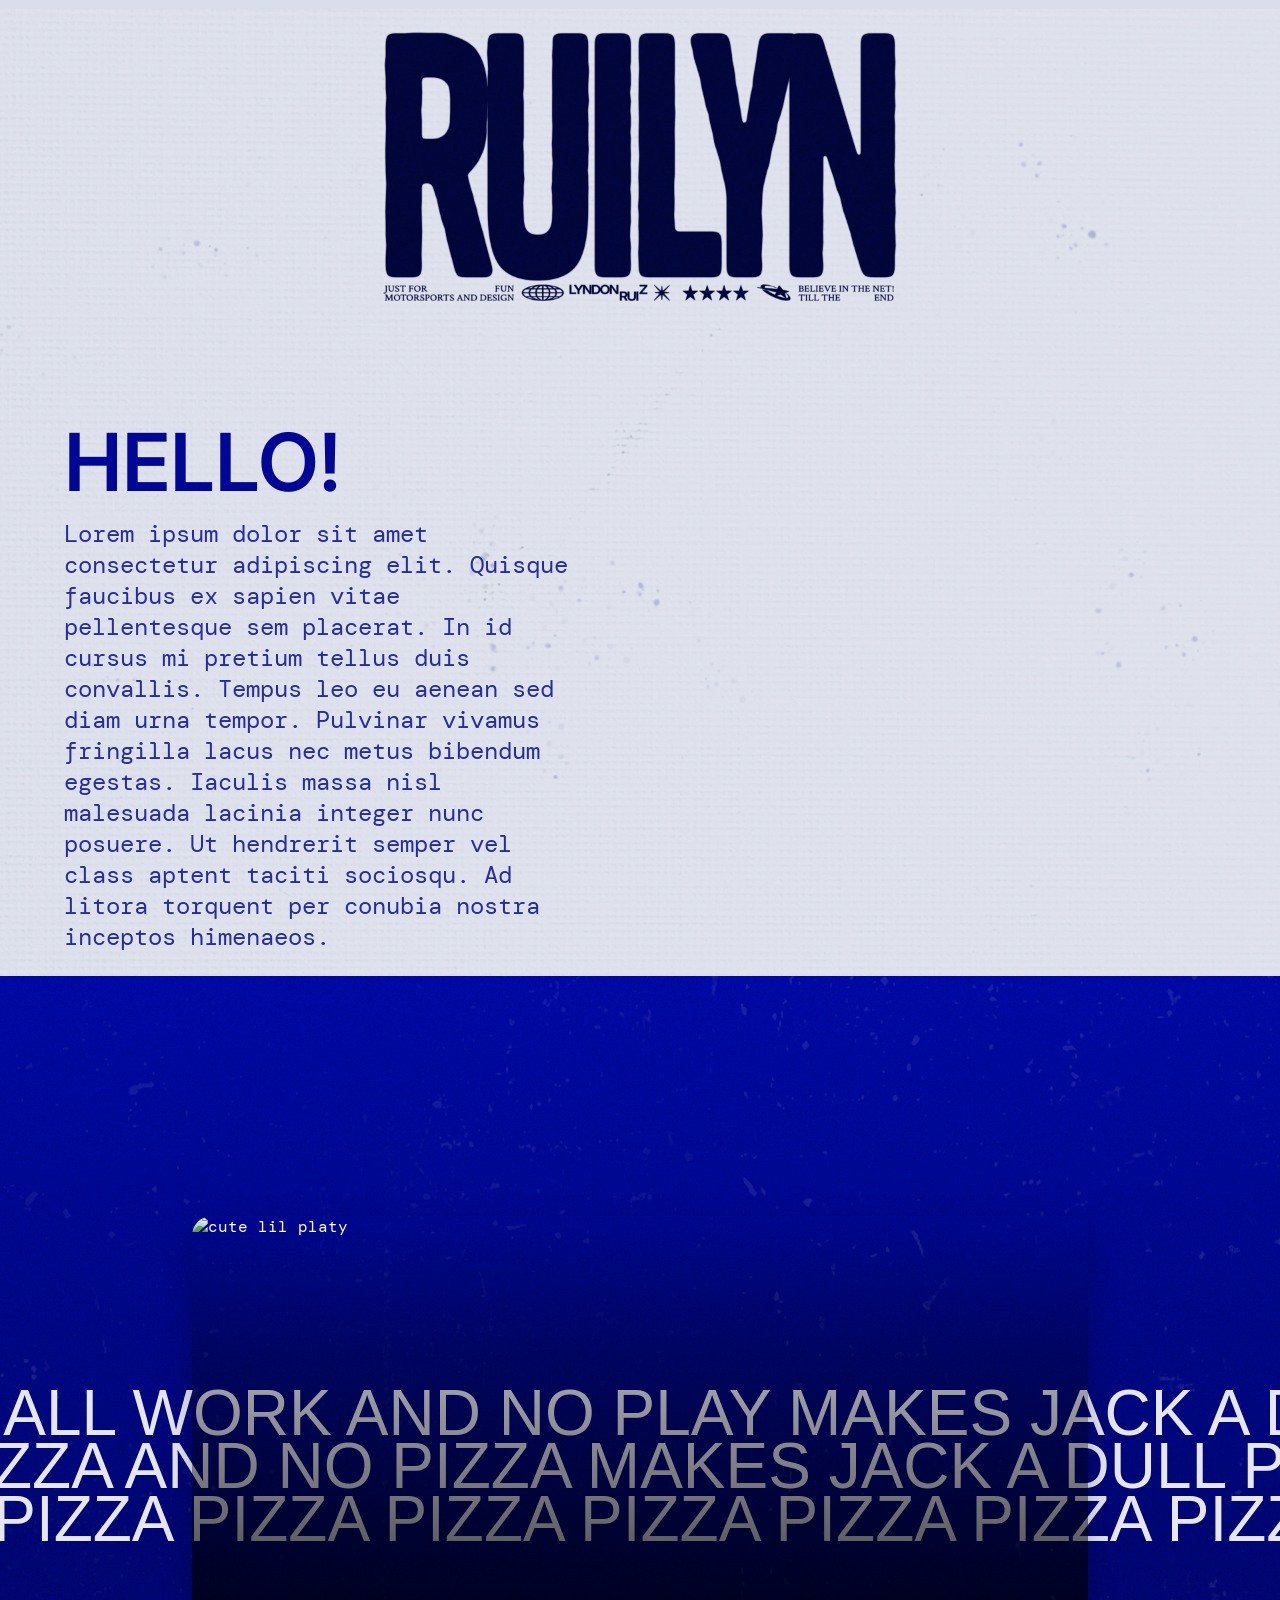
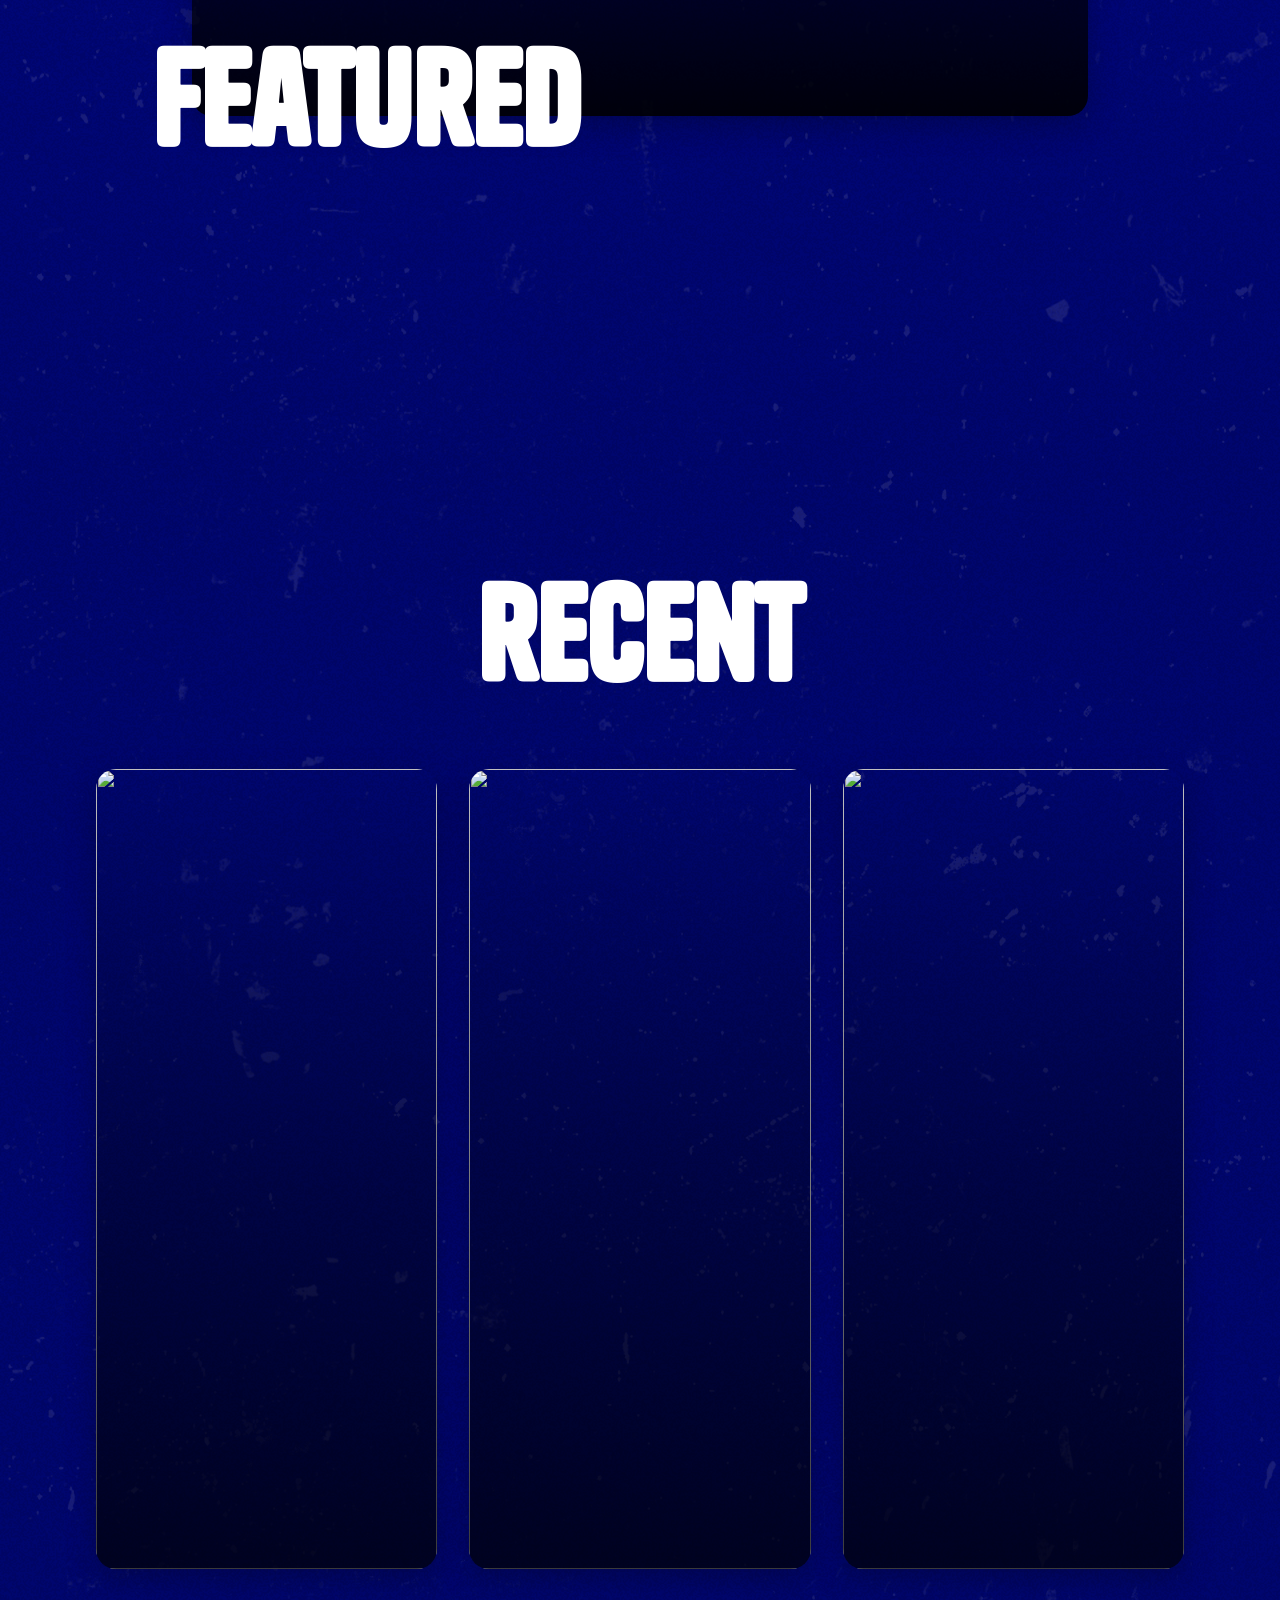
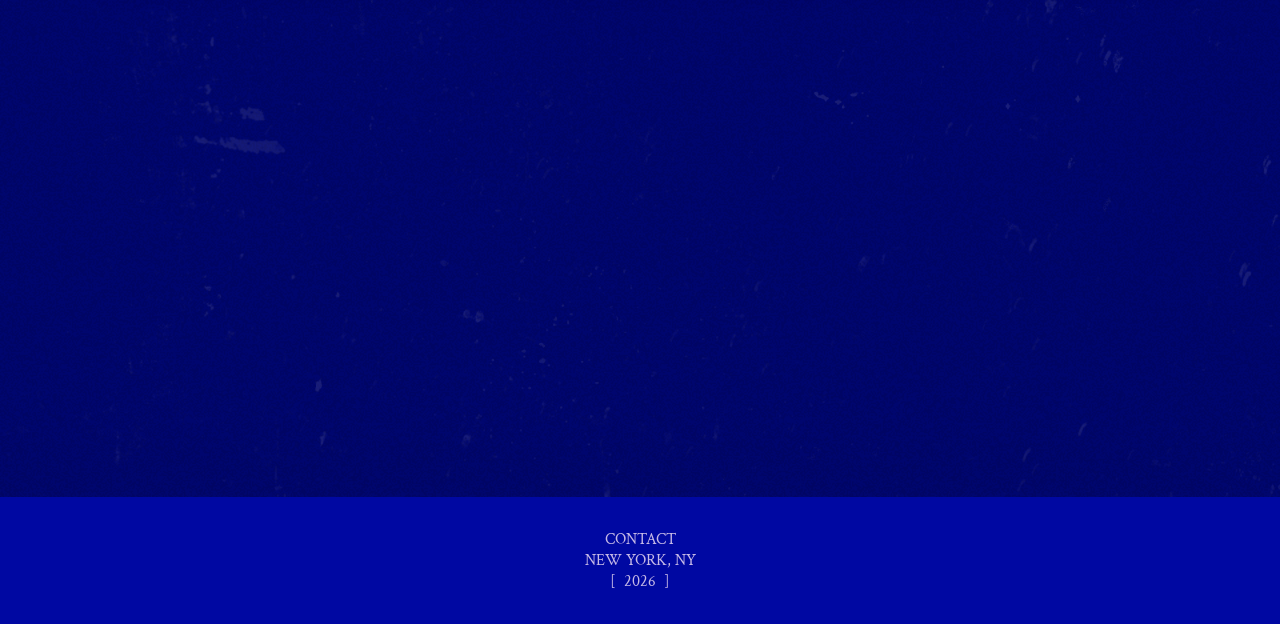
==== commit 2fcd2f3c: "admitted to myself that the border i spent 5 hours making and implementing doesnt actually even look" ====
--- a/website/index.html
+++ b/website/index.html
@@ -32,15 +32,28 @@
         </div>
         <!--art-->
     </section>
-
-    <div class="seam">
-        <img class="border" src="images/border.webp">
-    </div>
     
     <section class="content">
 
         <div class="content-inner">
             <section class="featured">
+                <div class="featured-stack">
+                <section class="scroll-text-band" aria-hidden="true">
+                    <p class="scroll-row" style="--dir: -1; --offset: 0px;">
+                        ALL WORK AND NO PLAY MAKES JACK A DULL PIZZA.
+                        ALL WORK AND NO PLAY MAKES JACK A DULL PIZZA.
+                        ALL WORK AND NO PLAY MAKES JACK A DULL PIZZA.
+                    </p>
+                    <p class="scroll-row" style="--dir: 1; --offset: -40px;">
+                        ALL PIZZA AND NO PIZZA MAKES JACK A DULL PIZZA.
+                        ALL PIZZA AND NO PIZZA MAKES JACK A DULL PIZZA.
+                        ALL PIZZA AND NO PIZZA MAKES JACK A DULL PIZZA.
+                    <p class="scroll-row" style="--dir: -1; --offset: -10px;">
+                        PIZZA PIZZA PIZZA PIZZA PIZZA PIZZA PIZZA PIZZA
+                        PIZZA PIZZA PIZZA PIZZA PIZZA PIZZA PIZZA PIZZA
+                        PIZZA PIZZA PIZZA PIZZA PIZZA PIZZA PIZZA PIZZA
+                    </p>
+                </section>
                 <div class="image-wrapper">
                     <img src="https://assets.wwf.org.au/image/upload/v1674690824/website-media/news-blogs/platypus_naturepicturelibrary.jpg" alt="cute lil platy">
                     <h1>featured</h1>
--- a/website/css/styles.css
+++ b/website/css/styles.css
@@ -61,7 +61,6 @@
 }
 
 .hero {
-    padding-bottom: var(--hero-seam-space);
     min-height: 90vh;
     background: rgb(218, 222, 234);
     position: relative;
@@ -124,33 +123,9 @@
     min-height: 100vh;
 }
 
-:root {
-    --hero-seam-space: 120px;
-    --content-seam-space: 60px;
-    --border-offset: -50%;
-}
-
-.seam {
-    position: relative;
-    height: 0;
-    z-index: 4;
-}
-
-.border {
-    width: 100%;
-    height: auto;
-    display: block;
-    position: absolute;
-    left: 0;
-    top: 50%;
-    transform: translateY(-50%);
-    pointer-events: none;
-}
-
 .content {
     z-index: 2;
     overflow: hidden;
-    padding-top: var(--content-seam-space);
     position: relative;
 }
 
@@ -193,10 +168,20 @@
     z-index: 2;
 }
 
+.featured-stack {
+    position: relative;
+    width: 70%;
+    display: flex;
+    justify-content: center;
+    align-items: center;
+    overflow: visible;
+}
+
 .image-wrapper {
     overflow: visible;
     position: relative;
-    width: 70%;
+    width: 100%;
+    z-index: 2;
 }
 
 .image-wrapper img {
@@ -225,6 +210,31 @@
     font-size: 8rem;
     color: white;
     z-index: 2;
+}
+
+.scroll-text-band {
+    --scroll-progress: 0;
+    position: absolute;
+    top: 50%;
+    left: 50%;
+    width: 160%;
+    transform: translate(-50%, -50%);
+    z-index: 1;
+    overflow: hidden;
+    display: grid;
+    gap: 0.1rem;
+    pointer-events: none;
+}
+
+.scroll-row {
+    margin: 0;
+    white-space: nowrap;
+    font-family: "Datatype", sans-serif;
+    font-size: 4rem ;
+    line-height: 0.8;
+    color: rgba(255, 255, 255, 0.9);
+    transform: translateX(calc(var(--offset) + (var(--scroll-progress) * 160px * var(--dir))));
+    will-change: transform;
 }
 
 .blog-preview {
@@ -293,4 +303,4 @@
 .footer a {
     color: inherit;
     text-decoration: none;
-}
+}
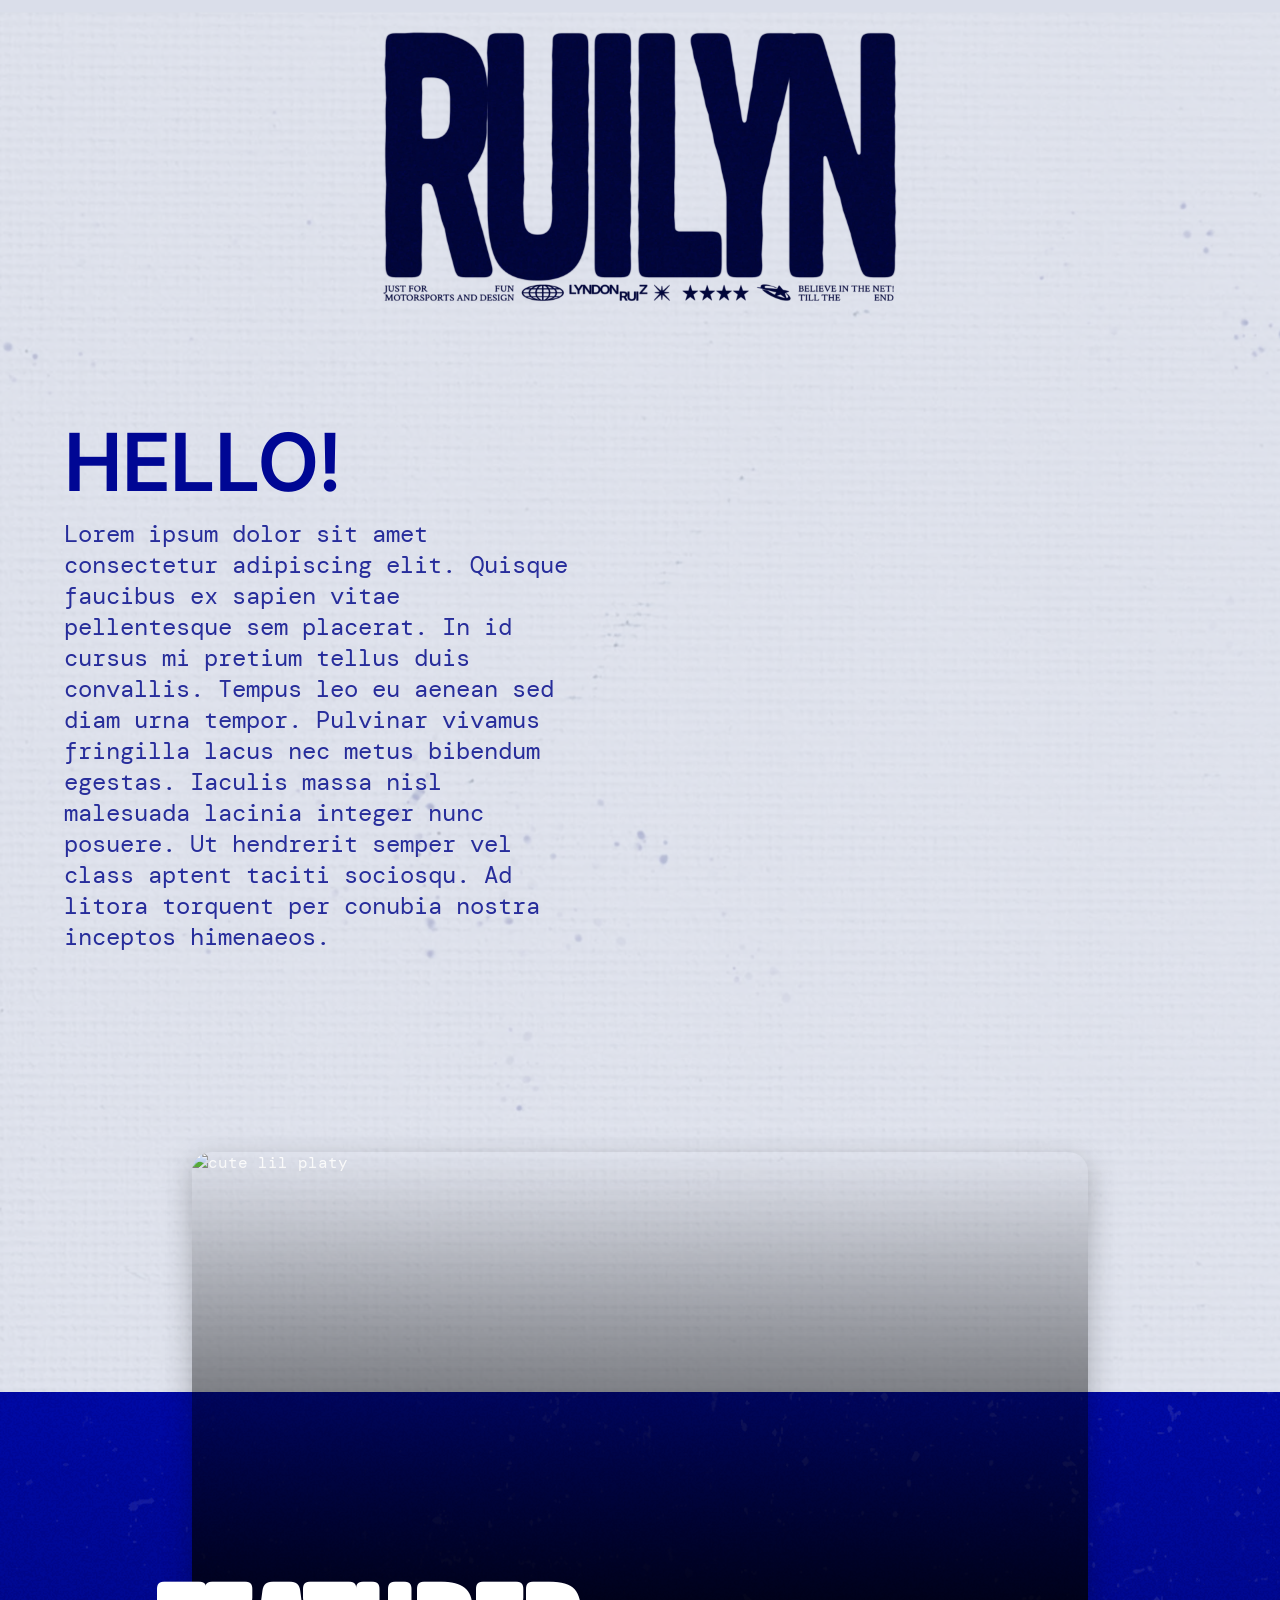
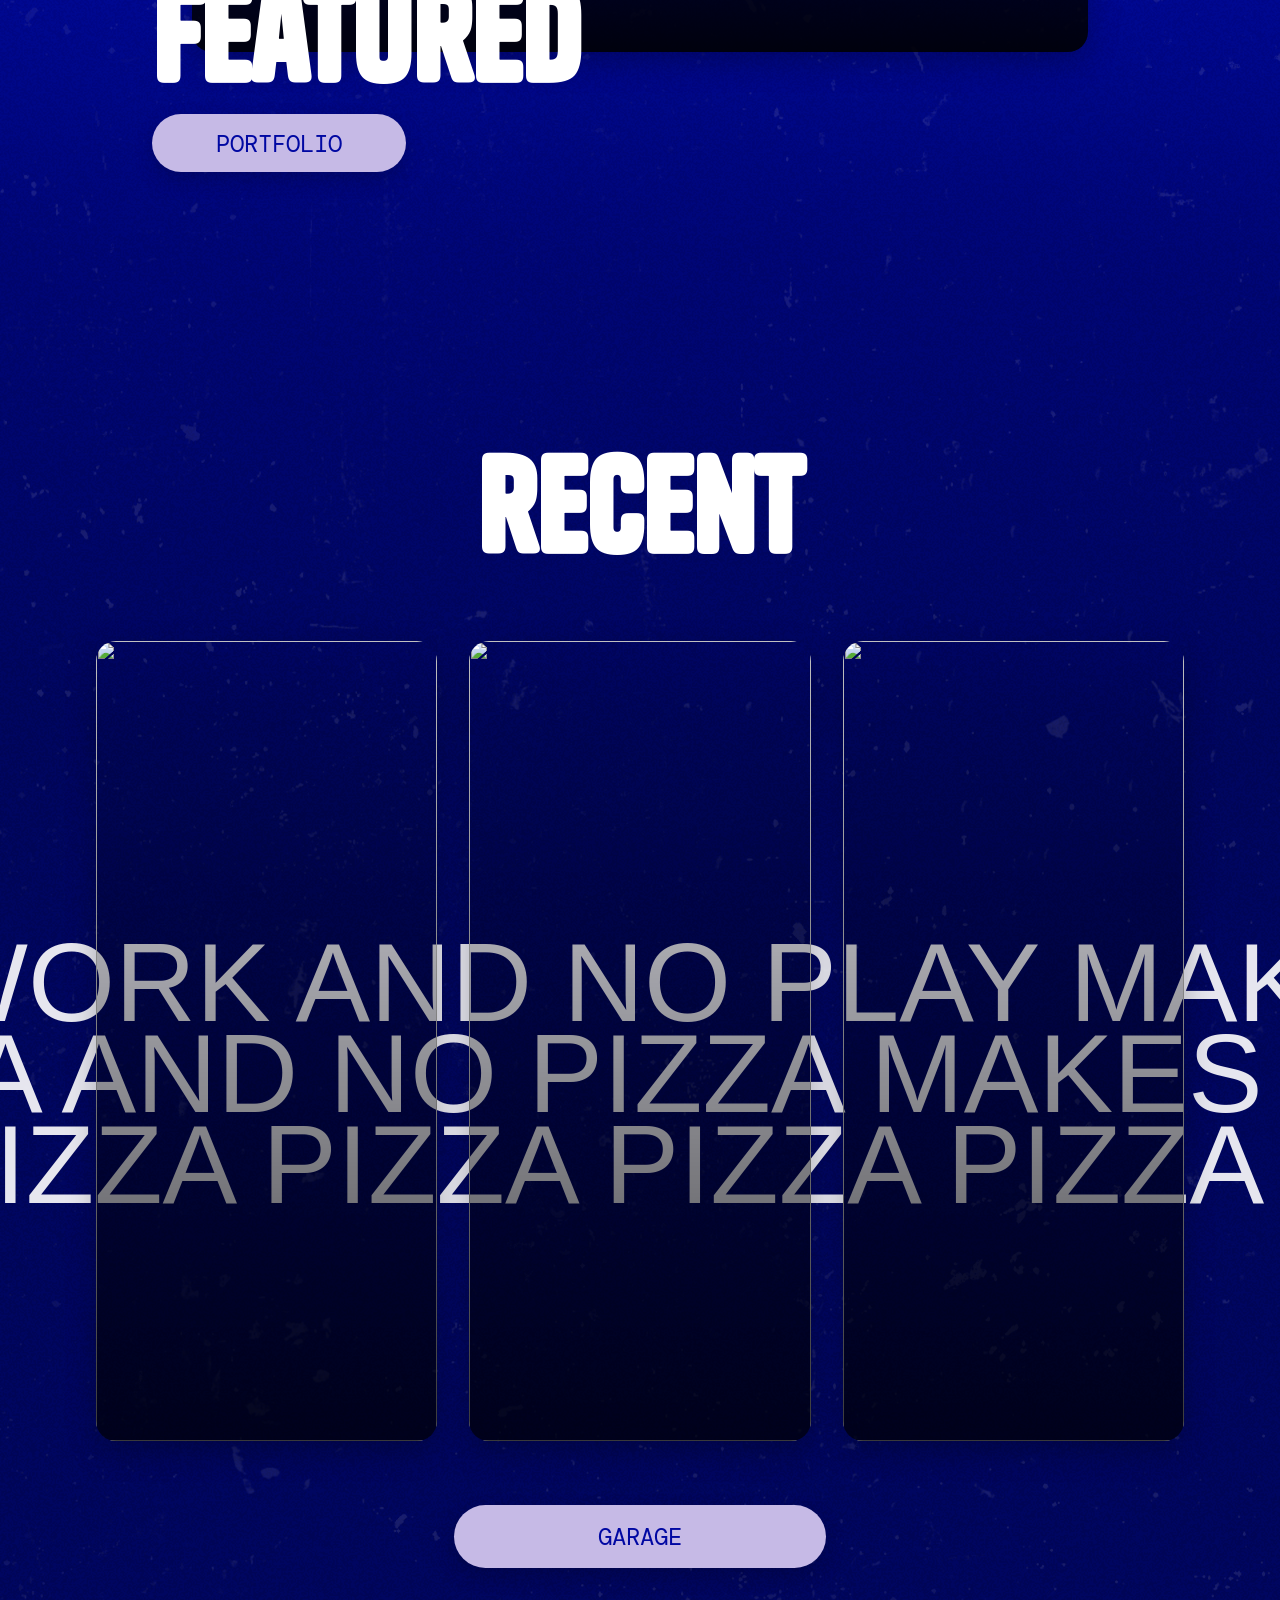
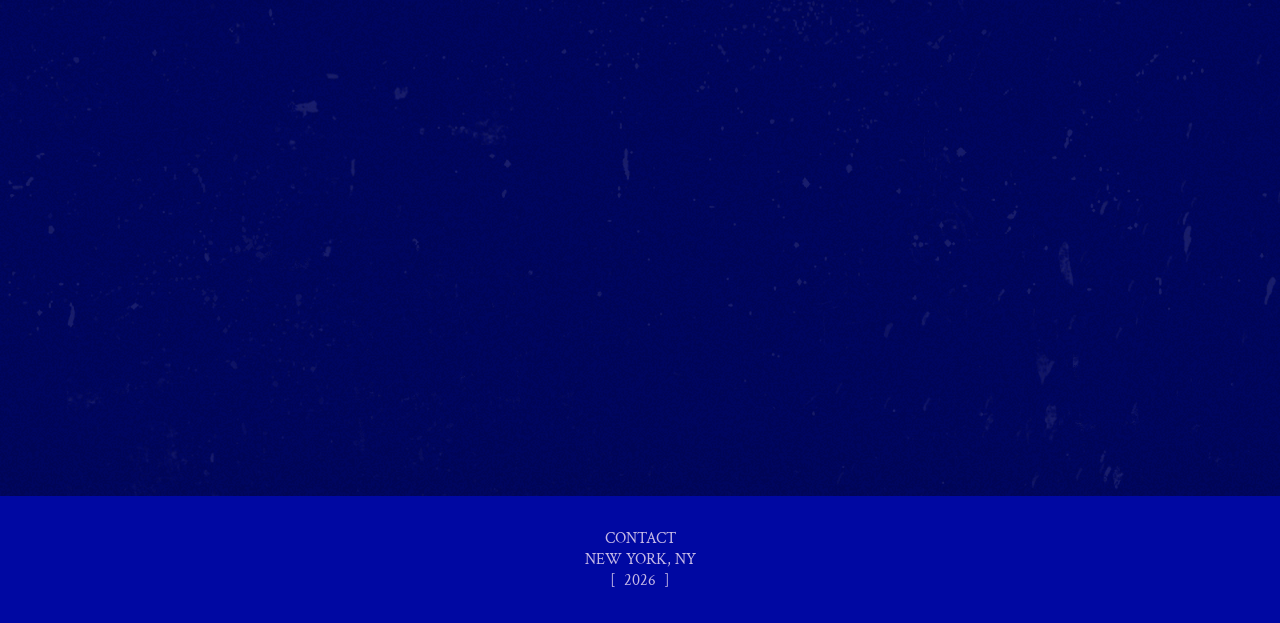
==== commit 77896b6c: "layout changes and added buttons" ====
--- a/website/index.html
+++ b/website/index.html
@@ -38,30 +38,33 @@
         <div class="content-inner">
             <section class="featured">
                 <div class="featured-stack">
-                <section class="scroll-text-band" aria-hidden="true">
-                    <p class="scroll-row" style="--dir: -1; --offset: 0px;">
-                        ALL WORK AND NO PLAY MAKES JACK A DULL PIZZA.
-                        ALL WORK AND NO PLAY MAKES JACK A DULL PIZZA.
-                        ALL WORK AND NO PLAY MAKES JACK A DULL PIZZA.
-                    </p>
-                    <p class="scroll-row" style="--dir: 1; --offset: -40px;">
-                        ALL PIZZA AND NO PIZZA MAKES JACK A DULL PIZZA.
-                        ALL PIZZA AND NO PIZZA MAKES JACK A DULL PIZZA.
-                        ALL PIZZA AND NO PIZZA MAKES JACK A DULL PIZZA.
-                    <p class="scroll-row" style="--dir: -1; --offset: -10px;">
-                        PIZZA PIZZA PIZZA PIZZA PIZZA PIZZA PIZZA PIZZA
-                        PIZZA PIZZA PIZZA PIZZA PIZZA PIZZA PIZZA PIZZA
-                        PIZZA PIZZA PIZZA PIZZA PIZZA PIZZA PIZZA PIZZA
-                    </p>
-                </section>
                 <div class="image-wrapper">
                     <img src="https://assets.wwf.org.au/image/upload/v1674690824/website-media/news-blogs/platypus_naturepicturelibrary.jpg" alt="cute lil platy">
                     <h1>featured</h1>
+                    <a href="#" class="featured-button button">PORTFOLIO</a>
                 </div>
             </section>
 
             <section class="blog-preview">
                 <h1 class="blog-title">recent</h1>
+
+                    <section class="scroll-text-band" aria-hidden="true">
+                        <p class="scroll-row" style="--dir: -1; --offset: 0px;">
+                            ALL WORK AND NO PLAY MAKES JACK A DULL PIZZA.
+                            ALL WORK AND NO PLAY MAKES JACK A DULL PIZZA.
+                            ALL WORK AND NO PLAY MAKES JACK A DULL PIZZA.
+                        </p>
+                        <p class="scroll-row" style="--dir: 1; --offset: -40px;">
+                            ALL PIZZA AND NO PIZZA MAKES JACK A DULL PIZZA.
+                            ALL PIZZA AND NO PIZZA MAKES JACK A DULL PIZZA.
+                            ALL PIZZA AND NO PIZZA MAKES JACK A DULL PIZZA.
+                        </p>
+                        <p class="scroll-row" style="--dir: -1; --offset: -10px;">
+                            PIZZA PIZZA PIZZA PIZZA PIZZA PIZZA PIZZA PIZZA
+                            PIZZA PIZZA PIZZA PIZZA PIZZA PIZZA PIZZA PIZZA
+                            PIZZA PIZZA PIZZA PIZZA PIZZA PIZZA PIZZA PIZZA
+                        </p>
+                    </section>
 
                 <div class="blog-grid">
                     <div class="blog-card">
@@ -76,6 +79,8 @@
                         <img src="https://listproducer.com/wp-content/uploads/2014/10/cute.jpg">
                     </div>
                 </div>
+                <a href="#" class="preview-button button">GARAGE</a>
+
             </section>
         </div>
 
--- a/website/css/styles.css
+++ b/website/css/styles.css
@@ -5,6 +5,7 @@
 html, body {
     margin: 0;
     padding: 0;
+    overflow-x: hidden;
 }
 
 @font-face {
@@ -67,6 +68,7 @@
     z-index: 1;
     isolation: isolate;
     overflow: hidden;
+    padding-bottom: 26rem
 }
 
 .hero::before {
@@ -125,7 +127,7 @@
 
 .content {
     z-index: 2;
-    overflow: hidden;
+    overflow: visible;
     position: relative;
 }
 
@@ -135,7 +137,7 @@
         to bottom,
         rgb(0, 8, 162),
         #000572,
-        rgb(0, 5, 105) 40%);
+        rgb(0, 5, 91) 40%);
 }
 
 .content::before {
@@ -160,7 +162,7 @@
 }
 
 .featured {
-    padding: 15rem 0;
+    padding: 15rem 0 0rem;
     display: flex;
     justify-content: center;
     color: white;
@@ -169,6 +171,8 @@
 }
 
 .featured-stack {
+    top: -30rem;
+    margin-bottom: -15rem;
     position: relative;
     width: 70%;
     display: flex;
@@ -212,10 +216,35 @@
     z-index: 2;
 }
 
+.featured-button {
+    position: absolute;
+    left: -40px;
+    bottom: -120px;
+    z-index: 3;
+    padding: 0.85rem 4rem;
+}
+
+.button {
+    display: inline-block;
+    border-radius: 999px;
+    background: rgb(198, 186, 230);
+    color: rgb(0, 8, 162);
+    text-decoration: none;
+    font-family: "DMMono", sans-serif;
+    font-size: 1.5rem;
+    box-shadow: 0 8px 20px rgba(0,0,0,0.18);
+}
+
+.preview-button {
+    margin-top: 4rem;
+    text-align: center;
+    padding: 1rem 9rem;
+}
+
 .scroll-text-band {
     --scroll-progress: 0;
     position: absolute;
-    top: 50%;
+    top: 39%;
     left: 50%;
     width: 160%;
     transform: translate(-50%, -50%);
@@ -230,7 +259,7 @@
     margin: 0;
     white-space: nowrap;
     font-family: "Datatype", sans-serif;
-    font-size: 4rem ;
+    font-size: 7rem ;
     line-height: 0.8;
     color: rgba(255, 255, 255, 0.9);
     transform: translateX(calc(var(--offset) + (var(--scroll-progress) * 160px * var(--dir))));
@@ -239,7 +268,7 @@
 
 .blog-preview {
     position: relative;
-    padding: 4rem 0 33rem;
+    padding-bottom: 33rem;
     text-align:center;
     color: white;
     z-index: 2;
@@ -256,6 +285,8 @@
     gap: 2rem;
     width: 85%;
     margin: 0 auto;
+    position: relative;
+    z-index: 2;
 }
 
 .blog-card {
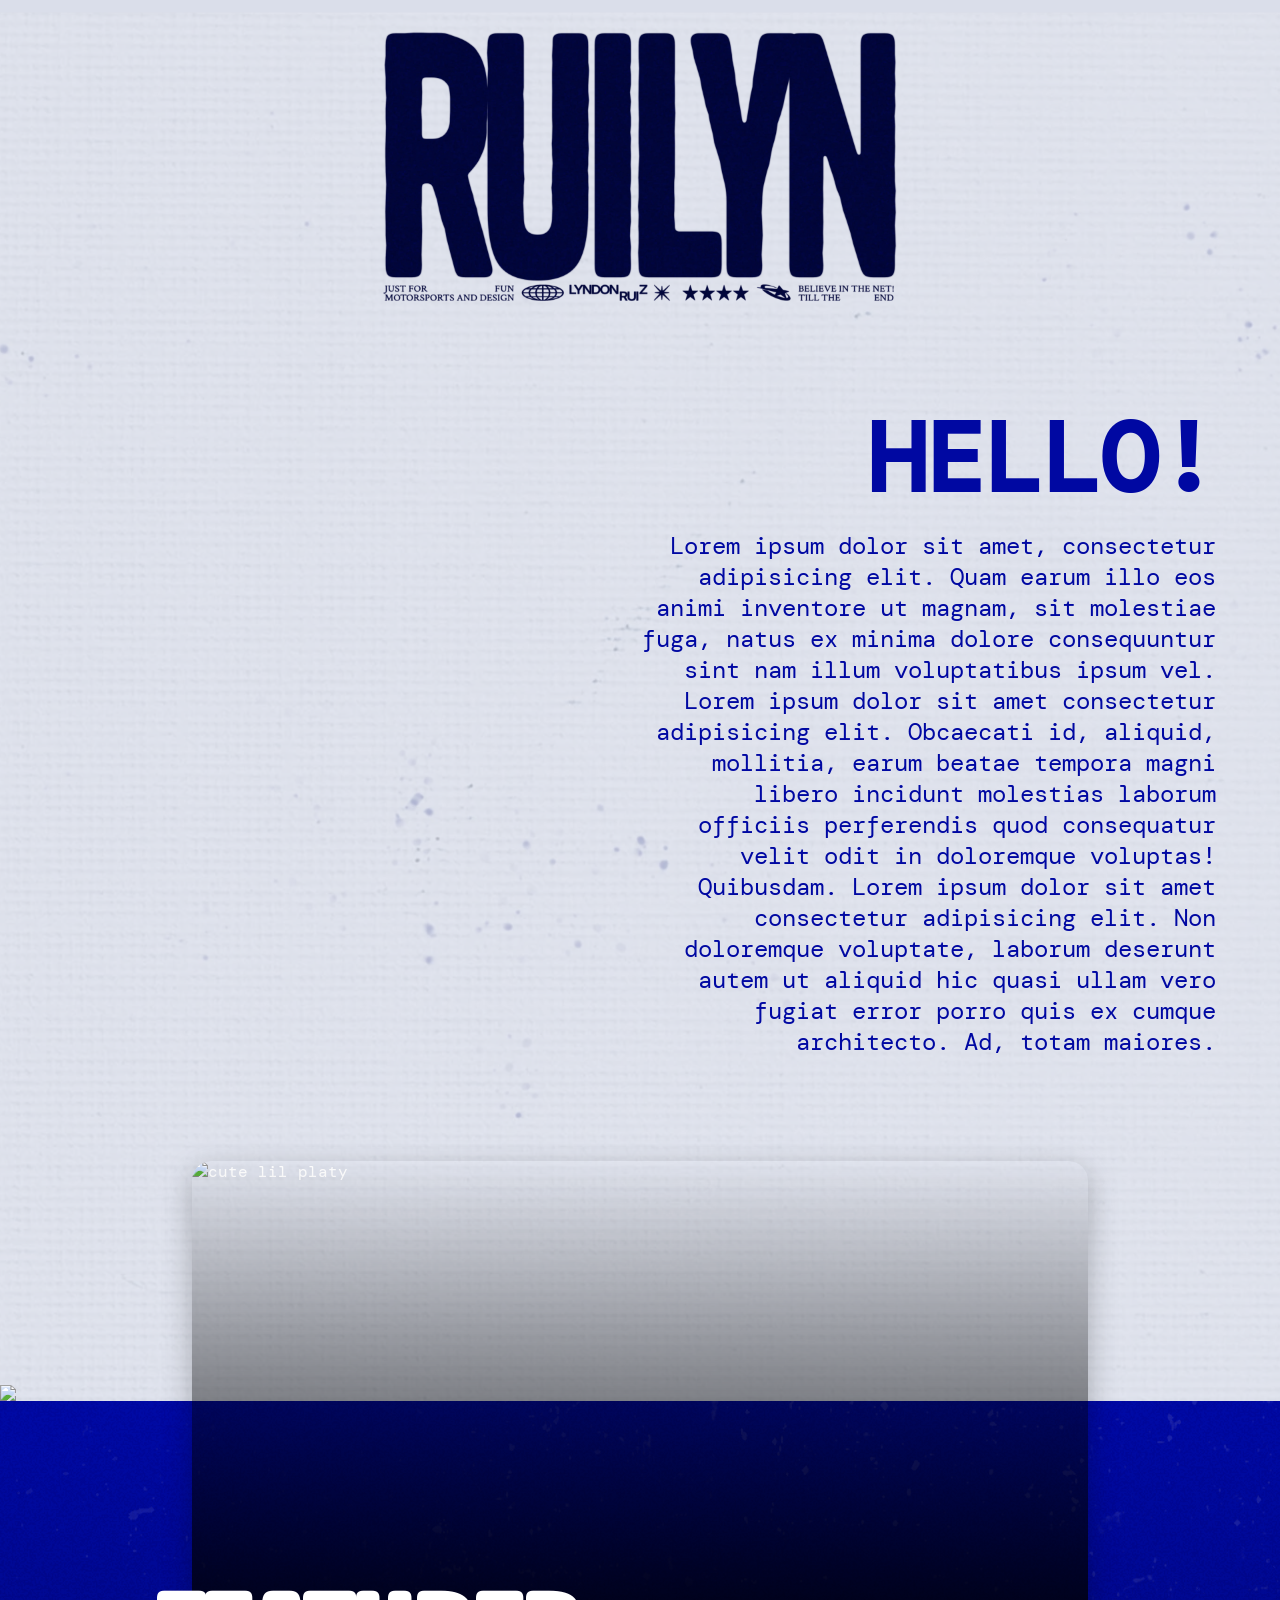
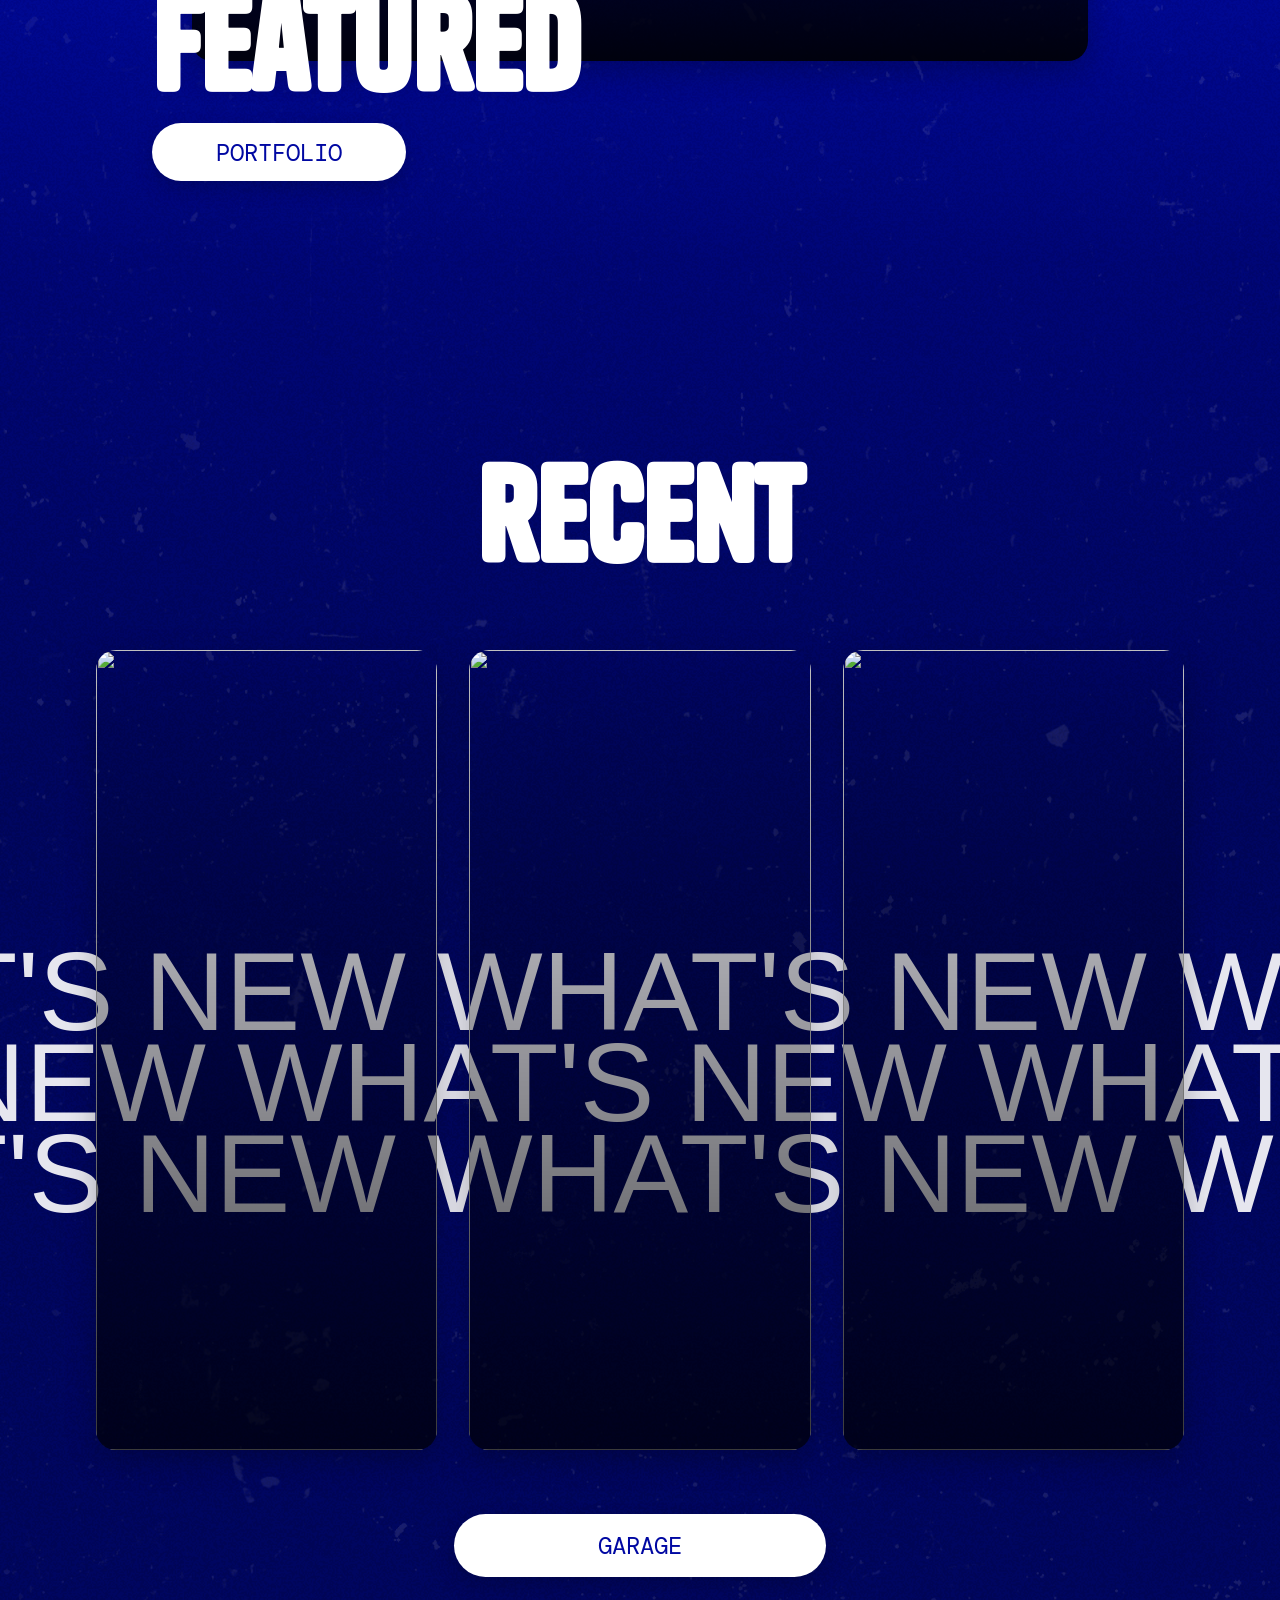
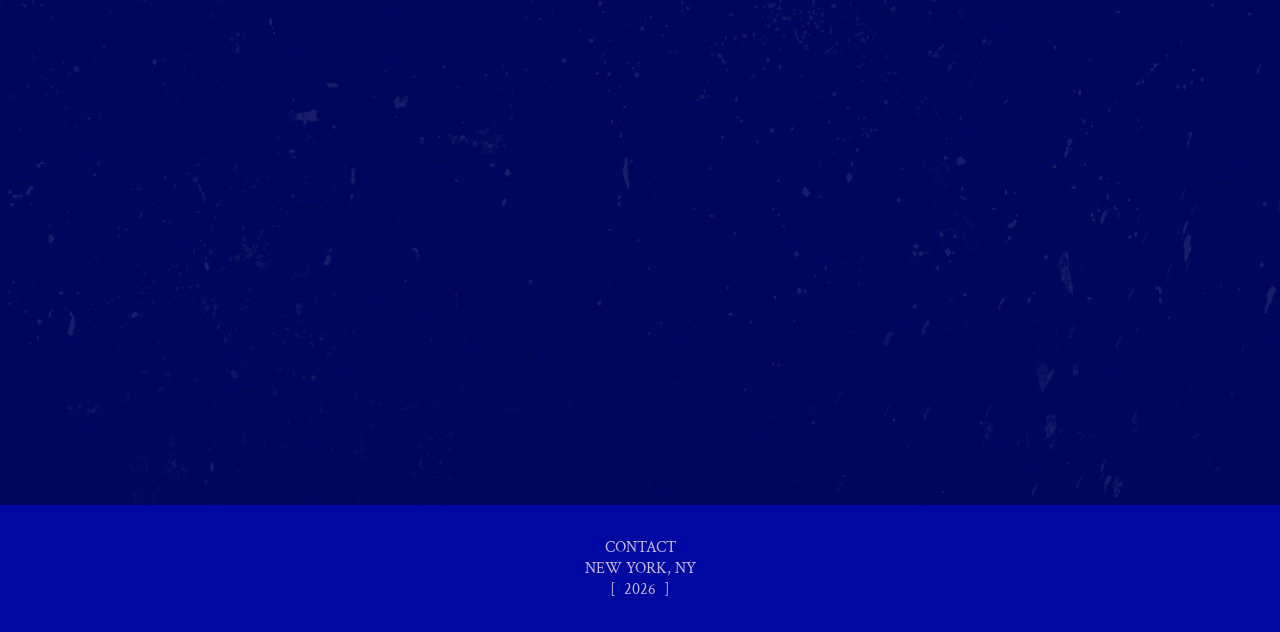
==== commit 0e42e368: "more layout changes" ====
--- a/website/index.html
+++ b/website/index.html
@@ -21,14 +21,21 @@
 
     <section class="hero">
         <img src="images/logo.webp" class="logo">
+        <img class="hero-art" src="images/hero-art.png">
         <div class="hero-text">
         <h2>HELLO!</h2>
-        <p>Lorem ipsum dolor sit amet consectetur adipiscing elit. Quisque faucibus ex sapien 
-        vitae pellentesque sem placerat. In id cursus mi pretium tellus duis convallis. 
-        Tempus leo eu aenean sed diam urna tempor. Pulvinar vivamus fringilla lacus nec metus 
-        bibendum egestas. Iaculis massa nisl malesuada lacinia integer nunc posuere. Ut 
-        hendrerit semper vel class aptent taciti sociosqu. Ad litora torquent per conubia 
-        nostra inceptos himenaeos.</p>
+        <p>Lorem ipsum dolor sit amet, consectetur adipisicing elit. 
+            Quam earum illo eos animi inventore ut magnam, sit molestiae 
+            fuga, natus ex minima dolore consequuntur sint nam illum 
+            voluptatibus ipsum vel. Lorem ipsum dolor sit amet 
+            consectetur adipisicing elit. Obcaecati id, aliquid, 
+            mollitia, earum beatae tempora magni libero incidunt 
+            molestias laborum officiis perferendis quod consequatur 
+            velit odit in doloremque voluptas! Quibusdam. 
+            Lorem ipsum dolor sit amet consectetur adipisicing elit. 
+            Non doloremque voluptate, laborum deserunt autem ut 
+            aliquid hic quasi ullam vero fugiat error porro quis ex 
+            cumque architecto. Ad, totam maiores.</p>
         </div>
         <!--art-->
     </section>
@@ -50,19 +57,19 @@
 
                     <section class="scroll-text-band" aria-hidden="true">
                         <p class="scroll-row" style="--dir: -1; --offset: 0px;">
-                            ALL WORK AND NO PLAY MAKES JACK A DULL PIZZA.
-                            ALL WORK AND NO PLAY MAKES JACK A DULL PIZZA.
-                            ALL WORK AND NO PLAY MAKES JACK A DULL PIZZA.
+                            WHAT'S NEW WHAT'S NEW WHAT'S NEW WHAT'S NEW WHAT'S NEW
+                            WHAT'S NEW WHAT'S NEW WHAT'S NEW WHAT'S NEW WHAT'S NEW
+                            WHAT'S NEW WHAT'S NEW WHAT'S NEW WHAT'S NEW WHAT'S NEW
                         </p>
                         <p class="scroll-row" style="--dir: 1; --offset: -40px;">
-                            ALL PIZZA AND NO PIZZA MAKES JACK A DULL PIZZA.
-                            ALL PIZZA AND NO PIZZA MAKES JACK A DULL PIZZA.
-                            ALL PIZZA AND NO PIZZA MAKES JACK A DULL PIZZA.
+                            WHAT'S NEW WHAT'S NEW WHAT'S NEW WHAT'S NEW WHAT'S NEW
+                            WHAT'S NEW WHAT'S NEW WHAT'S NEW WHAT'S NEW WHAT'S NEW
+                            WHAT'S NEW WHAT'S NEW WHAT'S NEW WHAT'S NEW WHAT'S NEW
                         </p>
                         <p class="scroll-row" style="--dir: -1; --offset: -10px;">
-                            PIZZA PIZZA PIZZA PIZZA PIZZA PIZZA PIZZA PIZZA
-                            PIZZA PIZZA PIZZA PIZZA PIZZA PIZZA PIZZA PIZZA
-                            PIZZA PIZZA PIZZA PIZZA PIZZA PIZZA PIZZA PIZZA
+                            WHAT'S NEW WHAT'S NEW WHAT'S NEW WHAT'S NEW WHAT'S NEW
+                            WHAT'S NEW WHAT'S NEW WHAT'S NEW WHAT'S NEW WHAT'S NEW
+                            WHAT'S NEW WHAT'S NEW WHAT'S NEW WHAT'S NEW WHAT'S NEW
                         </p>
                     </section>
 
--- a/website/css/styles.css
+++ b/website/css/styles.css
@@ -31,6 +31,11 @@
 @font-face {
     font-family: "DMMono";
     src: url("../fonts/DMMono-Regular.ttf") format("truetype")
+}
+
+@font-face {
+    font-family: "DMMono-M";
+    src: url("../fonts/DMMono-Medium.ttf") format("truetype")
 }
 
 h1 {
@@ -68,7 +73,17 @@
     z-index: 1;
     isolation: isolate;
     overflow: hidden;
-    padding-bottom: 26rem
+    padding-bottom: 20rem
+}
+
+.hero-art {
+    position: absolute;
+    left: 0;
+    bottom: 0;
+    width: clamp(36rem, 58vw, 62rem);
+    max-width: 55%;
+    height: auto;
+    z-index: 2;
 }
 
 .hero::before {
@@ -98,25 +113,26 @@
 }
 
 .hero-text {
-    margin-top: 5rem;
-    position: relative;
-    text-align: left;
-    width: 40%;
-    margin-left: 4rem;
+    padding-right: 4rem;
+    margin-top: 4rem;
+    position: relative;
+    text-align: right;
+    width: 50%;
+    margin-left: auto;
     z-index: 5;
 }
 
 .hero-text h2 {
-    font-size: 5rem;
-    font-family: "Inter", sans-serif;
-    color: rgb(0, 7, 148);
+    font-size: 6rem;
+    font-family: "DMMono-M", monospace;
+    color: #0008A2;
     margin-top: 0.5rem;
     margin-bottom: 0.5rem;
 }
 
 .hero-text p {
     font-size: 1.5rem;
-    color: rgb(39, 45, 155);
+    color: #0008A2;
     margin-top: 0;
 }
 
@@ -227,7 +243,7 @@
 .button {
     display: inline-block;
     border-radius: 999px;
-    background: rgb(198, 186, 230);
+    background: rgb(255, 255, 255);
     color: rgb(0, 8, 162);
     text-decoration: none;
     font-family: "DMMono", sans-serif;
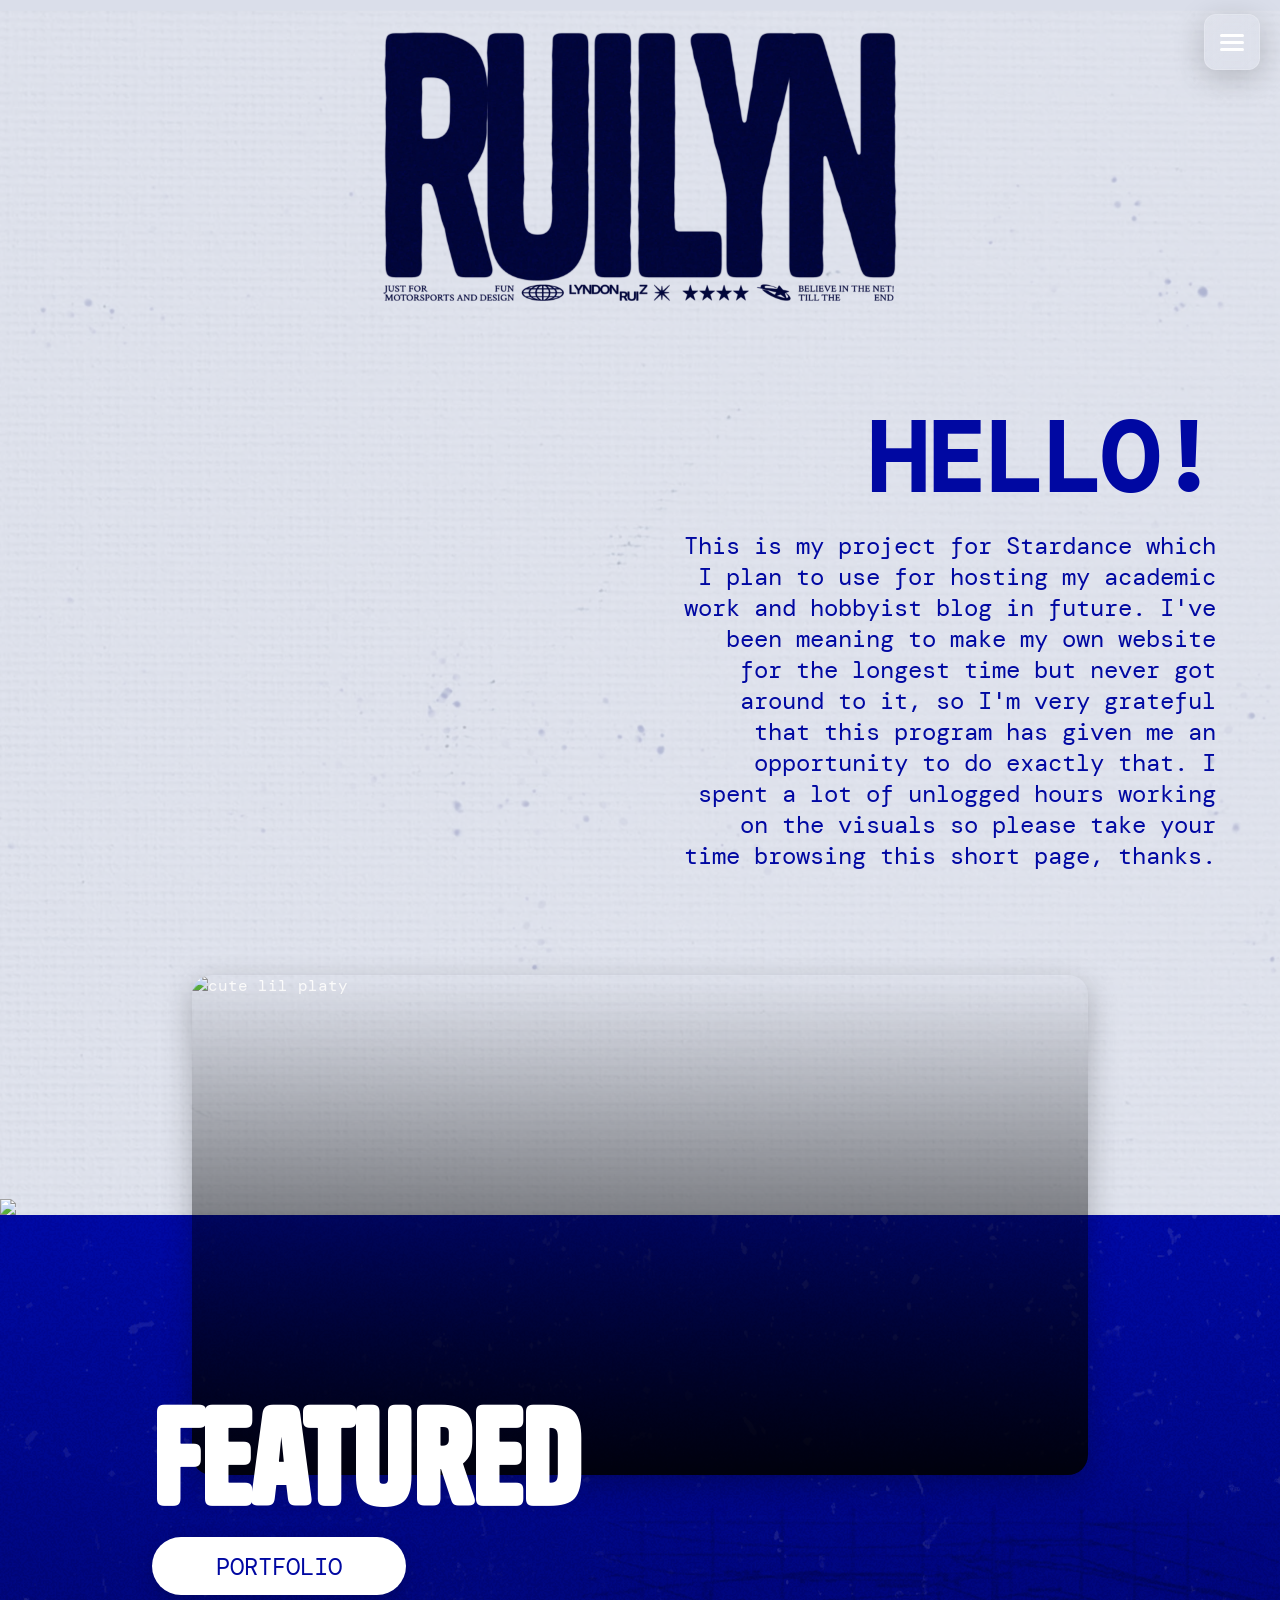
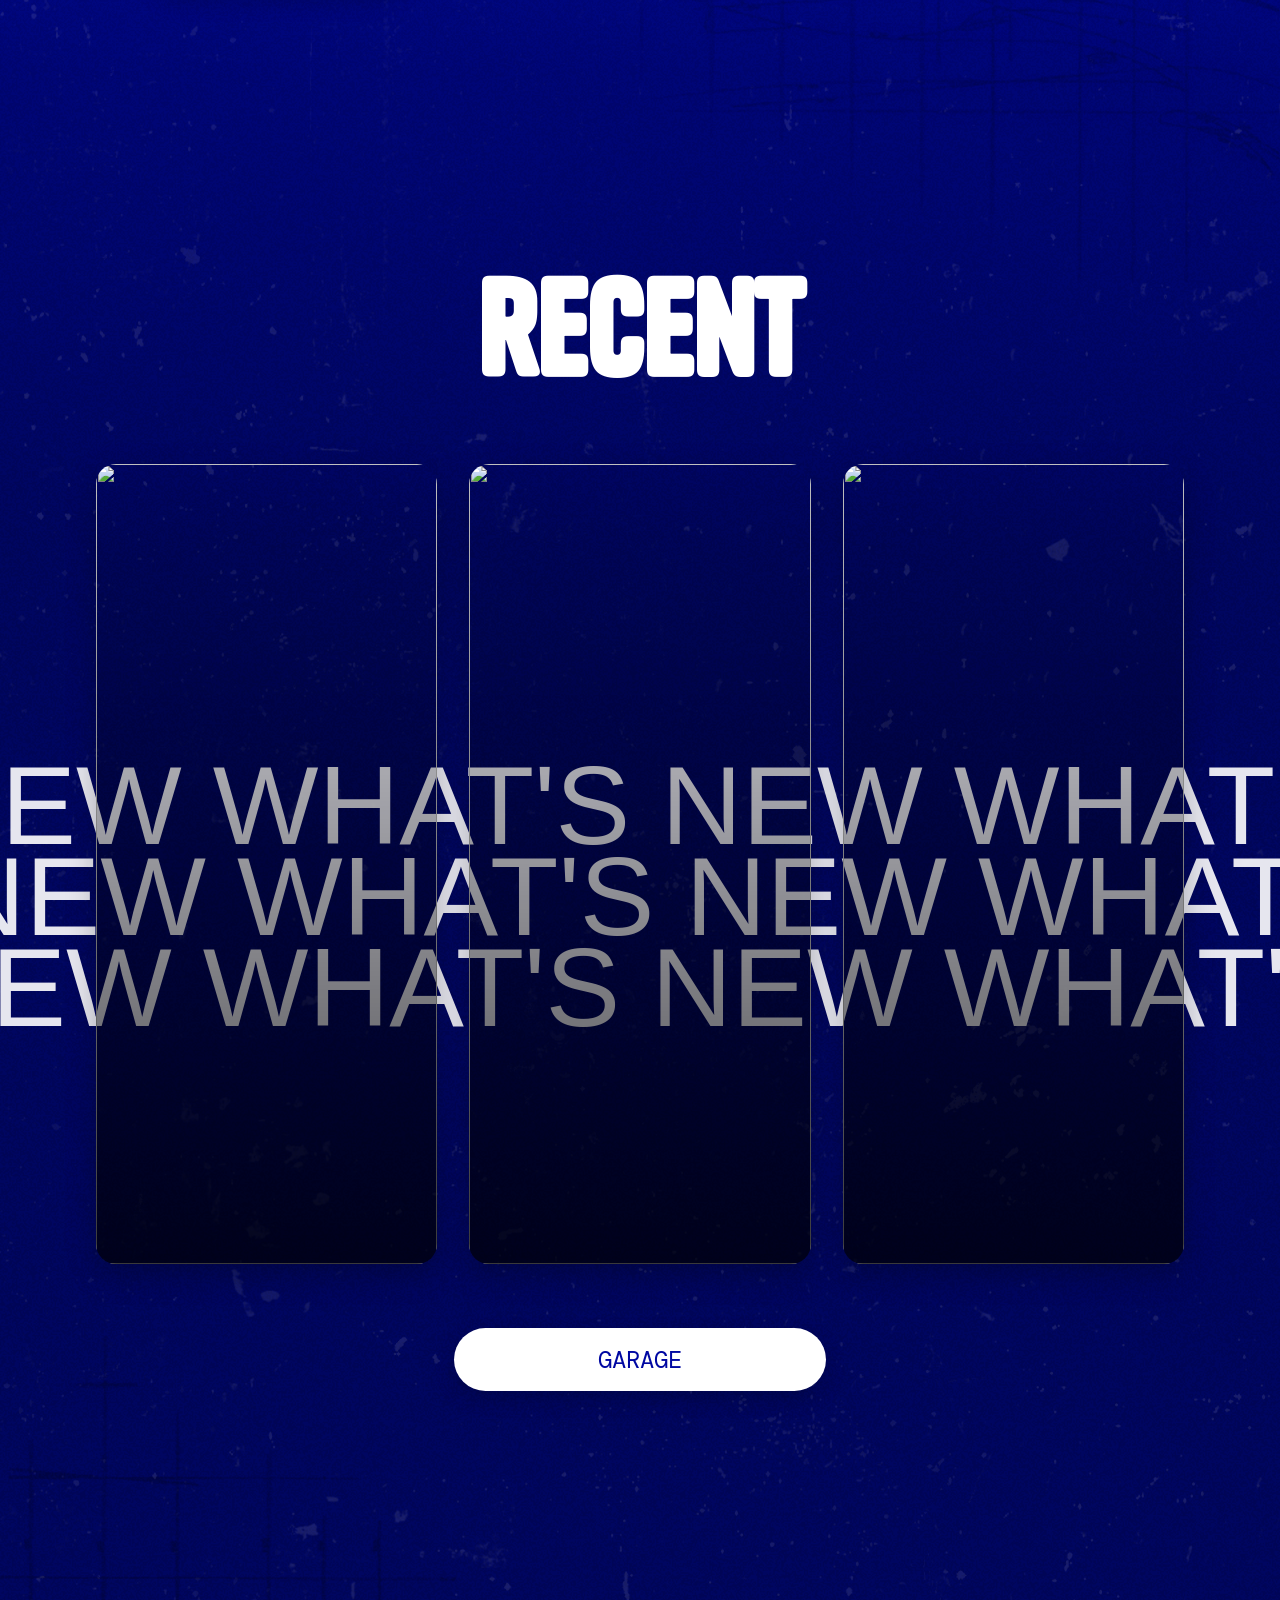
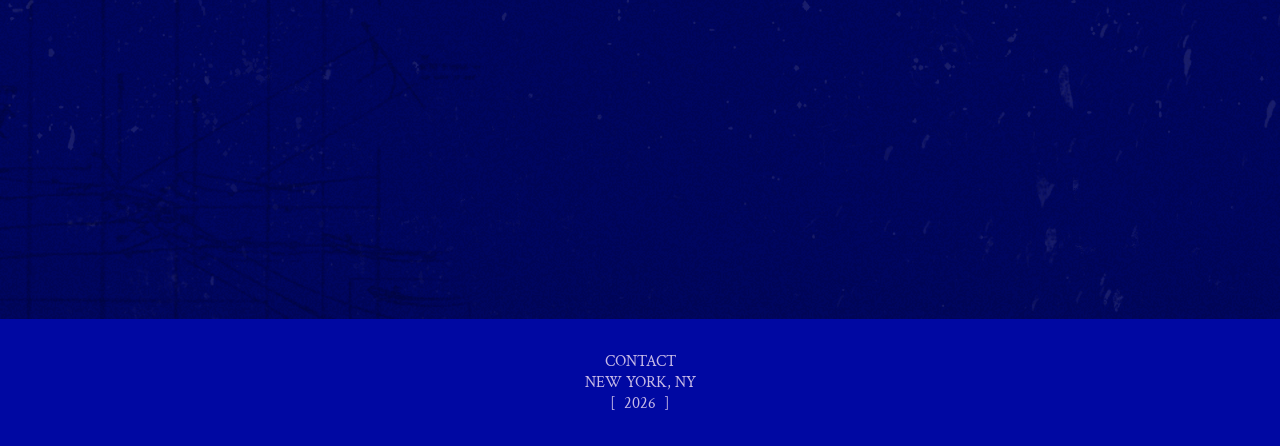
==== commit 4ab37e6f: "added navi menu and new pages" ====
--- a/website/index.html
+++ b/website/index.html
@@ -7,14 +7,20 @@
     <link rel="stylesheet" href="css/styles.css">
 </head>
 
-<script src="js/script.js"></script>
-
 <body>
 
     <header>
-        <nav>
-            <button class="menu-button">☰</button>
+        <nav id="mobileMenu" class="mobile-menu">
+            <a href="index.html">Home</a>
+            <a href="pages/portfolio.html">Portfolio</a>
+            <a href="pages/garage.html">Garage</a>
+            <a href="pages/about.html">About Me</a>
         </nav>
+            <button class="menu-button glass" id="menuBtn" aria-label="Open menu">
+                <span></span>
+                <span></span>
+                <span></span>
+            </button>
     </header>
 
 <main>
@@ -24,31 +30,27 @@
         <img class="hero-art" src="images/hero-art.png">
         <div class="hero-text">
         <h2>HELLO!</h2>
-        <p>Lorem ipsum dolor sit amet, consectetur adipisicing elit. 
-            Quam earum illo eos animi inventore ut magnam, sit molestiae 
-            fuga, natus ex minima dolore consequuntur sint nam illum 
-            voluptatibus ipsum vel. Lorem ipsum dolor sit amet 
-            consectetur adipisicing elit. Obcaecati id, aliquid, 
-            mollitia, earum beatae tempora magni libero incidunt 
-            molestias laborum officiis perferendis quod consequatur 
-            velit odit in doloremque voluptas! Quibusdam. 
-            Lorem ipsum dolor sit amet consectetur adipisicing elit. 
-            Non doloremque voluptate, laborum deserunt autem ut 
-            aliquid hic quasi ullam vero fugiat error porro quis ex 
-            cumque architecto. Ad, totam maiores.</p>
+        <p>This is my project for Stardance which I plan to use 
+            for hosting my academic work and hobbyist blog in future.
+            I've been meaning to make my own website for the longest
+            time but never got around to it, so I'm very grateful that this program has given
+            me an opportunity to do exactly that. I spent a lot
+            of unlogged hours working on the visuals so please take your time browsing this short page, thanks.
+            </p>
         </div>
-        <!--art-->
     </section>
     
     <section class="content">
 
         <div class="content-inner">
+    
             <section class="featured">
                 <div class="featured-stack">
                 <div class="image-wrapper">
                     <img src="https://assets.wwf.org.au/image/upload/v1674690824/website-media/news-blogs/platypus_naturepicturelibrary.jpg" alt="cute lil platy">
                     <h1>featured</h1>
-                    <a href="#" class="featured-button button">PORTFOLIO</a>
+                    <a href="pages/portfolio.html" class="featured-button button">PORTFOLIO</a>
+                </div>
                 </div>
             </section>
 
@@ -57,7 +59,7 @@
 
                     <section class="scroll-text-band" aria-hidden="true">
                         <p class="scroll-row" style="--dir: -1; --offset: 0px;">
-                            WHAT'S NEW WHAT'S NEW WHAT'S NEW WHAT'S NEW WHAT'S NEW
+                            NEW WHAT'S NEW WHAT'S NEW WHAT'S NEW WHAT'S NEW
                             WHAT'S NEW WHAT'S NEW WHAT'S NEW WHAT'S NEW WHAT'S NEW
                             WHAT'S NEW WHAT'S NEW WHAT'S NEW WHAT'S NEW WHAT'S NEW
                         </p>
@@ -67,7 +69,7 @@
                             WHAT'S NEW WHAT'S NEW WHAT'S NEW WHAT'S NEW WHAT'S NEW
                         </p>
                         <p class="scroll-row" style="--dir: -1; --offset: -10px;">
-                            WHAT'S NEW WHAT'S NEW WHAT'S NEW WHAT'S NEW WHAT'S NEW
+                            NEW WHAT'S NEW WHAT'S NEW WHAT'S NEW WHAT'S NEW
                             WHAT'S NEW WHAT'S NEW WHAT'S NEW WHAT'S NEW WHAT'S NEW
                             WHAT'S NEW WHAT'S NEW WHAT'S NEW WHAT'S NEW WHAT'S NEW
                         </p>
@@ -86,7 +88,7 @@
                         <img src="https://listproducer.com/wp-content/uploads/2014/10/cute.jpg">
                     </div>
                 </div>
-                <a href="#" class="preview-button button">GARAGE</a>
+                <a href="pages/garage.html" class="preview-button button">GARAGE</a>
 
             </section>
         </div>
@@ -102,5 +104,6 @@
     </footer>
 
 </body>
+<script src="js/script.js"></script>
 
 </html>
--- a/website/css/styles.css
+++ b/website/css/styles.css
@@ -51,19 +51,93 @@
     font-family: "DMMono", monospace;
 }
 
-nav {
-  position: fixed;
-  top: 0;
-  right: 0;
+.menu-button {
+    position: fixed;
+    top: 14px;
+    right: 20px;
+    z-index: 10;
+    width: 56px;
+    height: 56px;
+    padding: 0;
+    border: none;
+    border-radius: 12px;
+    display: grid;
+    place-items: center;
+    cursor: pointer;
+    z-index: 11;
+}
+
+.menu-button { position: fixed; }
+.menu-button span {
+    position: absolute;
+    width: 24px;
+    height: 3px;
+    background: #ffffff;
+    border-radius: 999px;
+    transition: transform 0.25s ease, opacity 0.2s ease;
+    transform-origin: center;
+    backface-visibility: hidden;
+    -webkit-backface-visibility: hidden;
+}
+
+.mobile-menu {
+    position: fixed;
+    inset: 0;
+    z-index: 10;
+    display: flex;
+    flex-direction: column;
+    justify-content: center;
+    align-items: center;
+    gap: 1.5rem;
+    opacity: 0;
+    visibility: hidden;
+    pointer-events: none;
+    transform: translateY(-12px);
+    transition: opacity 0.25s ease, transform 0.25s ease, visibility 0.25s;
+    background: rgba(8, 10, 24, 0.72);
+    backdrop-filter: blur(10px);
+    -webkit-backdrop-filter: blur(10px);
+    }
+
+.mobile-menu.show {
+    opacity: 1;
+    visibility: visible;
+    pointer-events: auto;
+    transform: translateY(0);
+}
+
+.mobile-menu a {
+    color: #fff;
+    text-decoration: none;
+    font-size: clamp(1.4rem, 3vw, 2.4rem);
+    font-family: "DMMono-M", monospace;
+    letter-spacing: 0.04em;
+    z-index: 10;
+}
+
+.menu-button span:nth-child(1) { transform: translateY(-7px); }
+.menu-button span:nth-child(2) { transform: translateY(0); }
+.menu-button span:nth-child(3) { transform: translateY(7px); }
+
+.menu-button.open span:nth-child(1) { transform: rotate(45deg); }
+.menu-button.open span:nth-child(2) { opacity: 0; }
+.menu-button.open span:nth-child(3) { transform: rotate(-45deg); }
+
+.glass{
+    background: linear-gradient(135deg, rgba(255, 255, 255, 0.04), rgba(255, 255, 255, 0));
+    backdrop-filter: blur(8px);
+    -webkit-backdrop-filter: blur(8px);
+    border:1px solid rgba(255, 255, 255, 0.18);
+    box-shadow: 0 8px 32px 0 rgba(0, 0, 0, 0.2);
 }
 
 .logo {
-  display: block;
-  width: 40rem;
-  height: auto;
-  margin: 0 auto;
-  position: relative;
-  z-index: 2;
+    display: block;
+    width: 40rem;
+    height: auto;
+    margin: 0 auto;
+    position: relative;
+    z-index: 5;
 }
 
 .hero {
@@ -117,7 +191,7 @@
     margin-top: 4rem;
     position: relative;
     text-align: right;
-    width: 50%;
+    width: 47%;
     margin-left: auto;
     z-index: 5;
 }
@@ -149,6 +223,8 @@
 
 .content-inner {
     background:
+        url("../images/deco2.webp") right 0 top 15% / 700px no-repeat,
+        url("../images/deco1.webp") left -20px bottom -20px / 500px no-repeat,
         linear-gradient(
         to bottom,
         rgb(0, 8, 162),
@@ -340,13 +416,6 @@
     text-align: center;
 }
 
-.logo-star {
-  display: block;
-  width: 15rem;
-  height: auto;
-  margin: 0 auto;
-}
-
 .footer a {
     color: inherit;
     text-decoration: none;
